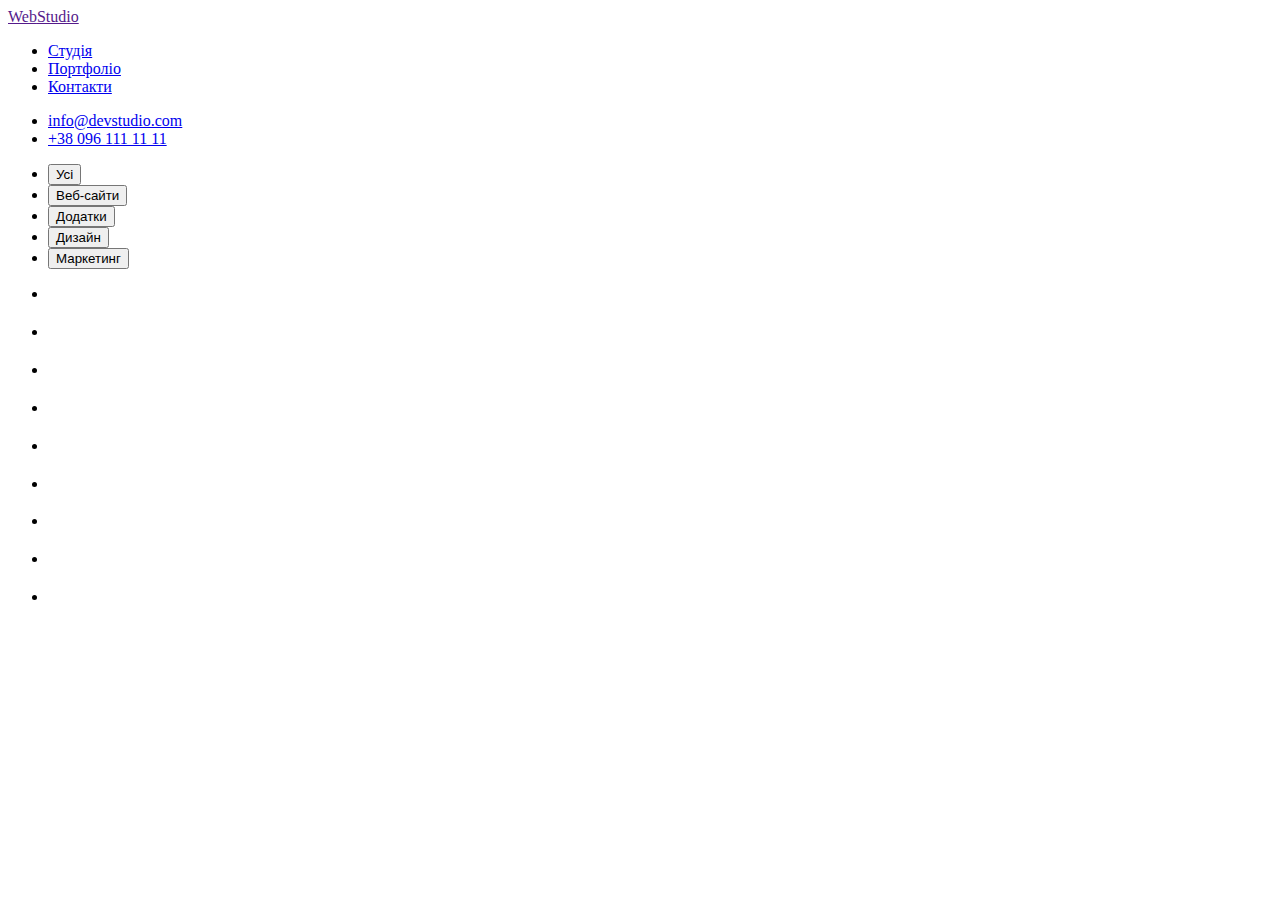
==== portfolio.html @ f41317cf "add foto" ====
<!DOCTYPE html>
<html lang="ua">
<head>
    <meta charset="UTF-8">
    <meta http-equiv="X-UA-Compatible" content="IE=edge">
    <meta name="viewport" content="width=device-width, initial-scale=1.0">
    <title>Портфоліо</title>
</head>
<body>
    <header>
        <a href=""><span>Web</span>Studio</a>
        <nav>
            <ul>
                <li><a href="./index.html">Студія</a></li>
                <li><a href="#">Портфоліо</a></li>
                <li><a href="#">Контакти</a></li>
            </ul>
        </nav>
        <ul>
            <li><a href="mailto:info@devstudio.com">info@devstudio.com</a></li>
            <li><a href="tel:+380961111111">+38 096 111 11 11</a></li>
        </ul>
    </header>
    <main>
        <!--Фільтер-->
        <section>
            <ul>
                <li><button type="button">Усі</button></li>
                <li><button type="button">Веб-сайти</button></li>
                <li><button type="button">Додатки</button></li>
                <li><button type="button">Дизайн</button></li>
                <li><button type="button">Маркетинг</button></li>
            </ul>
        </section>
        <!--Проекти-->
        <section>
            <ul>
                <li>
                    <img src="" alt="">
                    <h2></h2>
                    <p></p>
                </li>
                <li>
                    <img src="" alt="">
                    <h2></h2>
                    <p></p>
                </li>
                <li>
                    <img src="" alt="">
                    <h2></h2>
                    <p></p>
                </li>
                <li>
                    <img src="" alt="">
                    <h2></h2>
                    <p></p>
                </li>
                <li>
                    <img src="" alt="">
                    <h2></h2>
                    <p></p>
                </li>
                <li>
                    <img src="" alt="">
                    <h2></h2>
                    <p></p>
                </li>
                <li>
                    <img src="" alt="">
                    <h2></h2>
                    <p></p>
                </li>
                <li>
                    <img src="" alt="">
                    <h2></h2>
                    <p></p>
                </li>
                <li>
                    <img src="" alt="">
                    <h2></h2>
                    <p></p>
                </li>
            </ul>



        </section>








    </main>
    
</body>
</html>
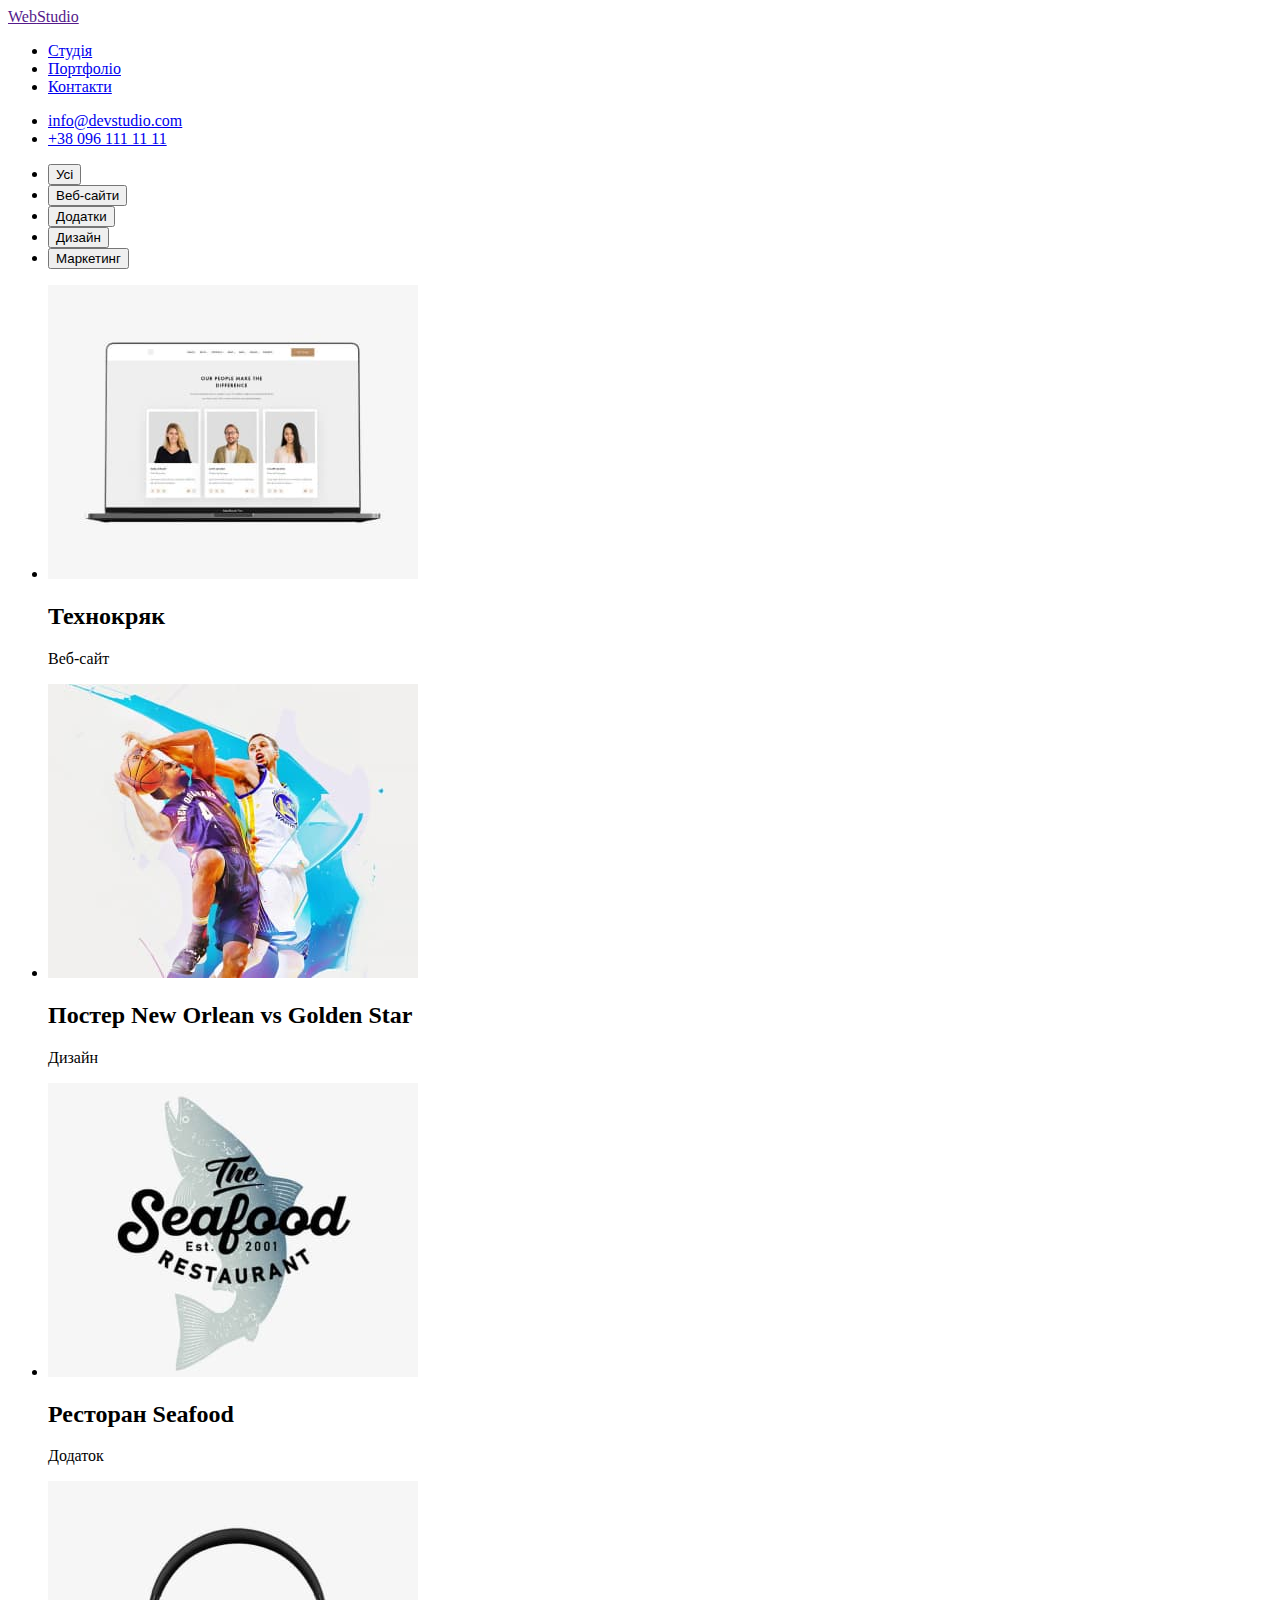
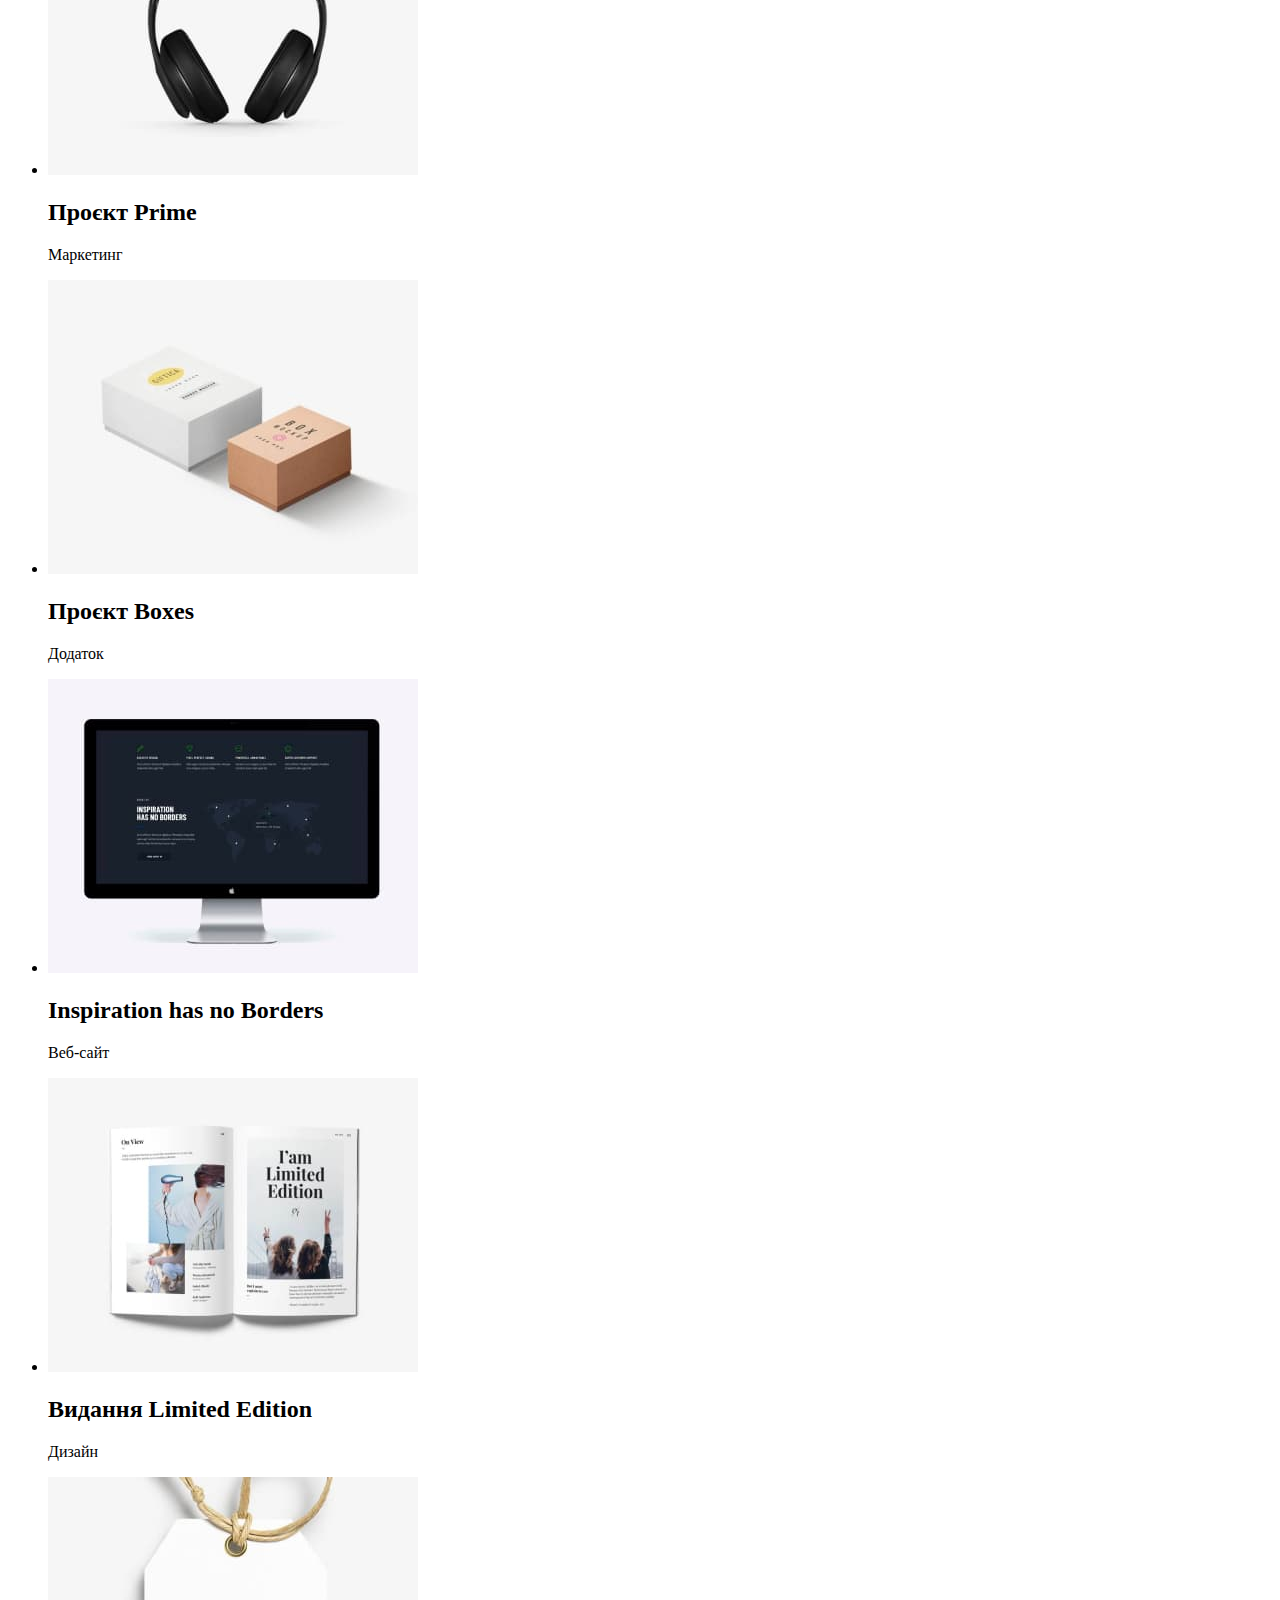
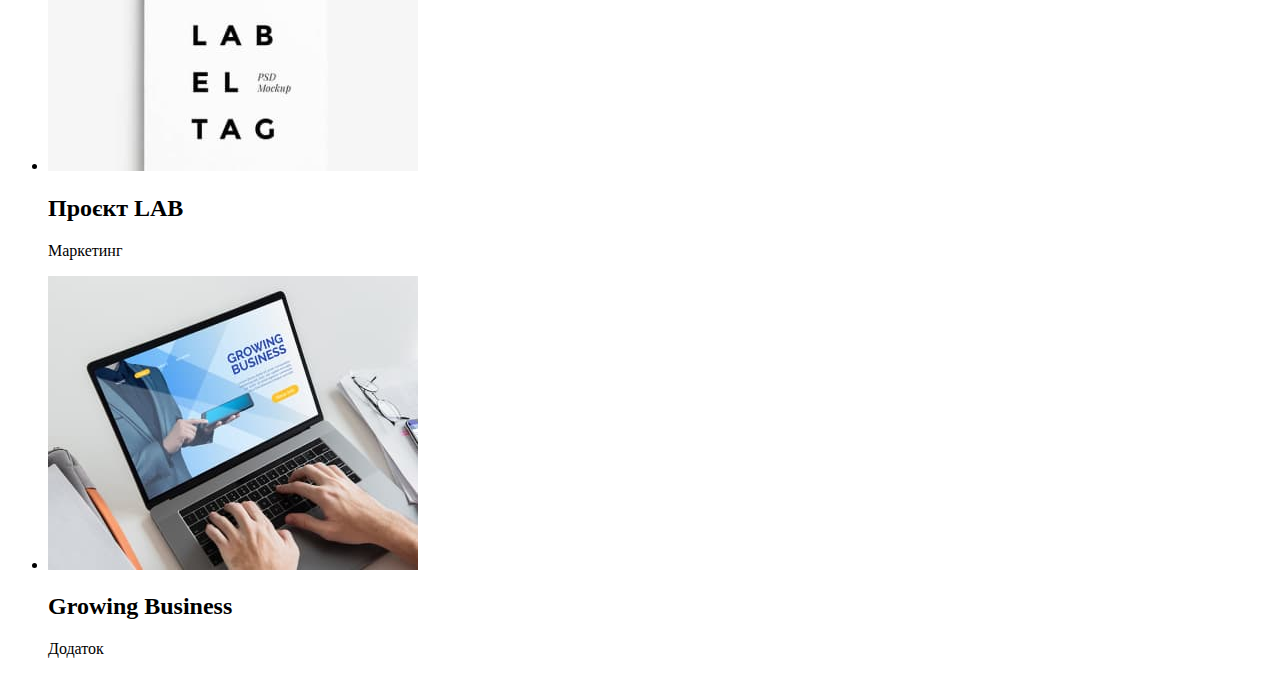
==== commit eb1dab64: "Update portfolio.html" ====
--- a/portfolio.html
+++ b/portfolio.html
@@ -36,49 +36,49 @@
         <section>
             <ul>
                 <li>
-                    <img src="" alt="">
-                    <h2></h2>
-                    <p></p>
+                    <img src="./images/project 1.jpg" alt="веб сторінка">
+                    <h2>Технокряк</h2>
+                    <p>Веб-сайт</p>
                 </li>
                 <li>
-                    <img src="" alt="">
-                    <h2></h2>
-                    <p></p>
+                    <img src="./images/project 2.jpg" alt="баскетболісти">
+                    <h2>Постер New Orlean vs Golden Star</h2>
+                    <p>Дизайн</p>
                 </li>
                 <li>
-                    <img src="" alt="">
-                    <h2></h2>
-                    <p></p>
+                    <img src="./images/project 3.jpg" alt="логотип ресторану">
+                    <h2>Ресторан Seafood</h2>
+                    <p>Додаток</p>
                 </li>
                 <li>
-                    <img src="" alt="">
-                    <h2></h2>
-                    <p></p>
+                    <img src="./images/project 4.jpg" alt="навушники">
+                    <h2>Проєкт Prime</h2>
+                    <p>Маркетинг</p>
                 </li>
                 <li>
-                    <img src="" alt="">
-                    <h2></h2>
-                    <p></p>
+                    <img src="./images/project 5.jpg" alt="коробки">
+                    <h2>Проєкт Boxes</h2>
+                    <p>Додаток</p>
                 </li>
                 <li>
-                    <img src="" alt="">
-                    <h2></h2>
-                    <p></p>
+                    <img src="./images/project 6.jpg" alt="монітор комп'ютера">
+                    <h2>Inspiration has no Borders</h2>
+                    <p>Веб-сайт</p>
                 </li>
                 <li>
-                    <img src="" alt="">
-                    <h2></h2>
-                    <p></p>
+                    <img src="./images/project 7.jpg" alt="книга">
+                    <h2>Видання Limited Edition</h2>
+                    <p>Дизайн</p>
                 </li>
                 <li>
-                    <img src="" alt="">
-                    <h2></h2>
-                    <p></p>
+                    <img src="./images/project 8.jpg" alt="бірка лейбла">
+                    <h2>Проєкт LAB</h2>
+                    <p>Маркетинг</p>
                 </li>
                 <li>
-                    <img src="" alt="">
-                    <h2></h2>
-                    <p></p>
+                    <img src="./images/project 9.jpg" alt="ноутбук">
+                    <h2>Growing Business</h2>
+                    <p>Додаток</p>
                 </li>
             </ul>
 
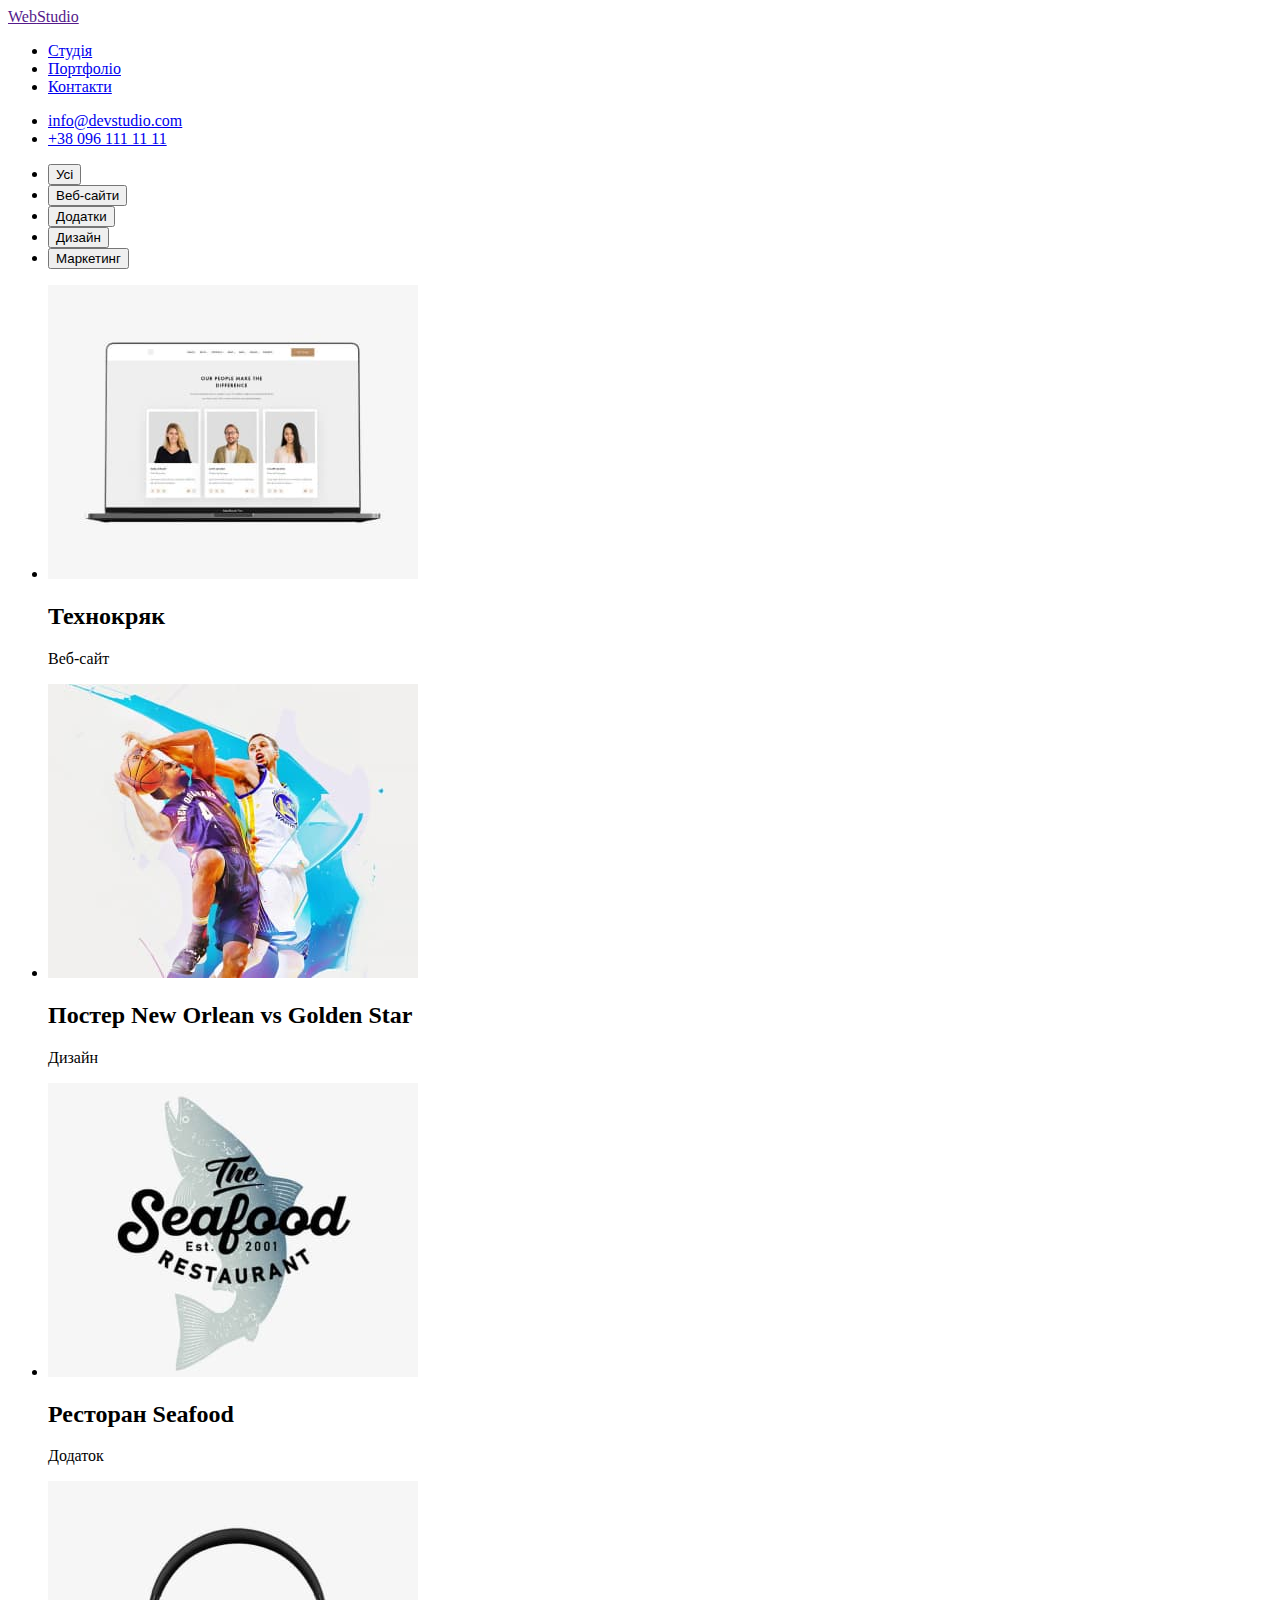
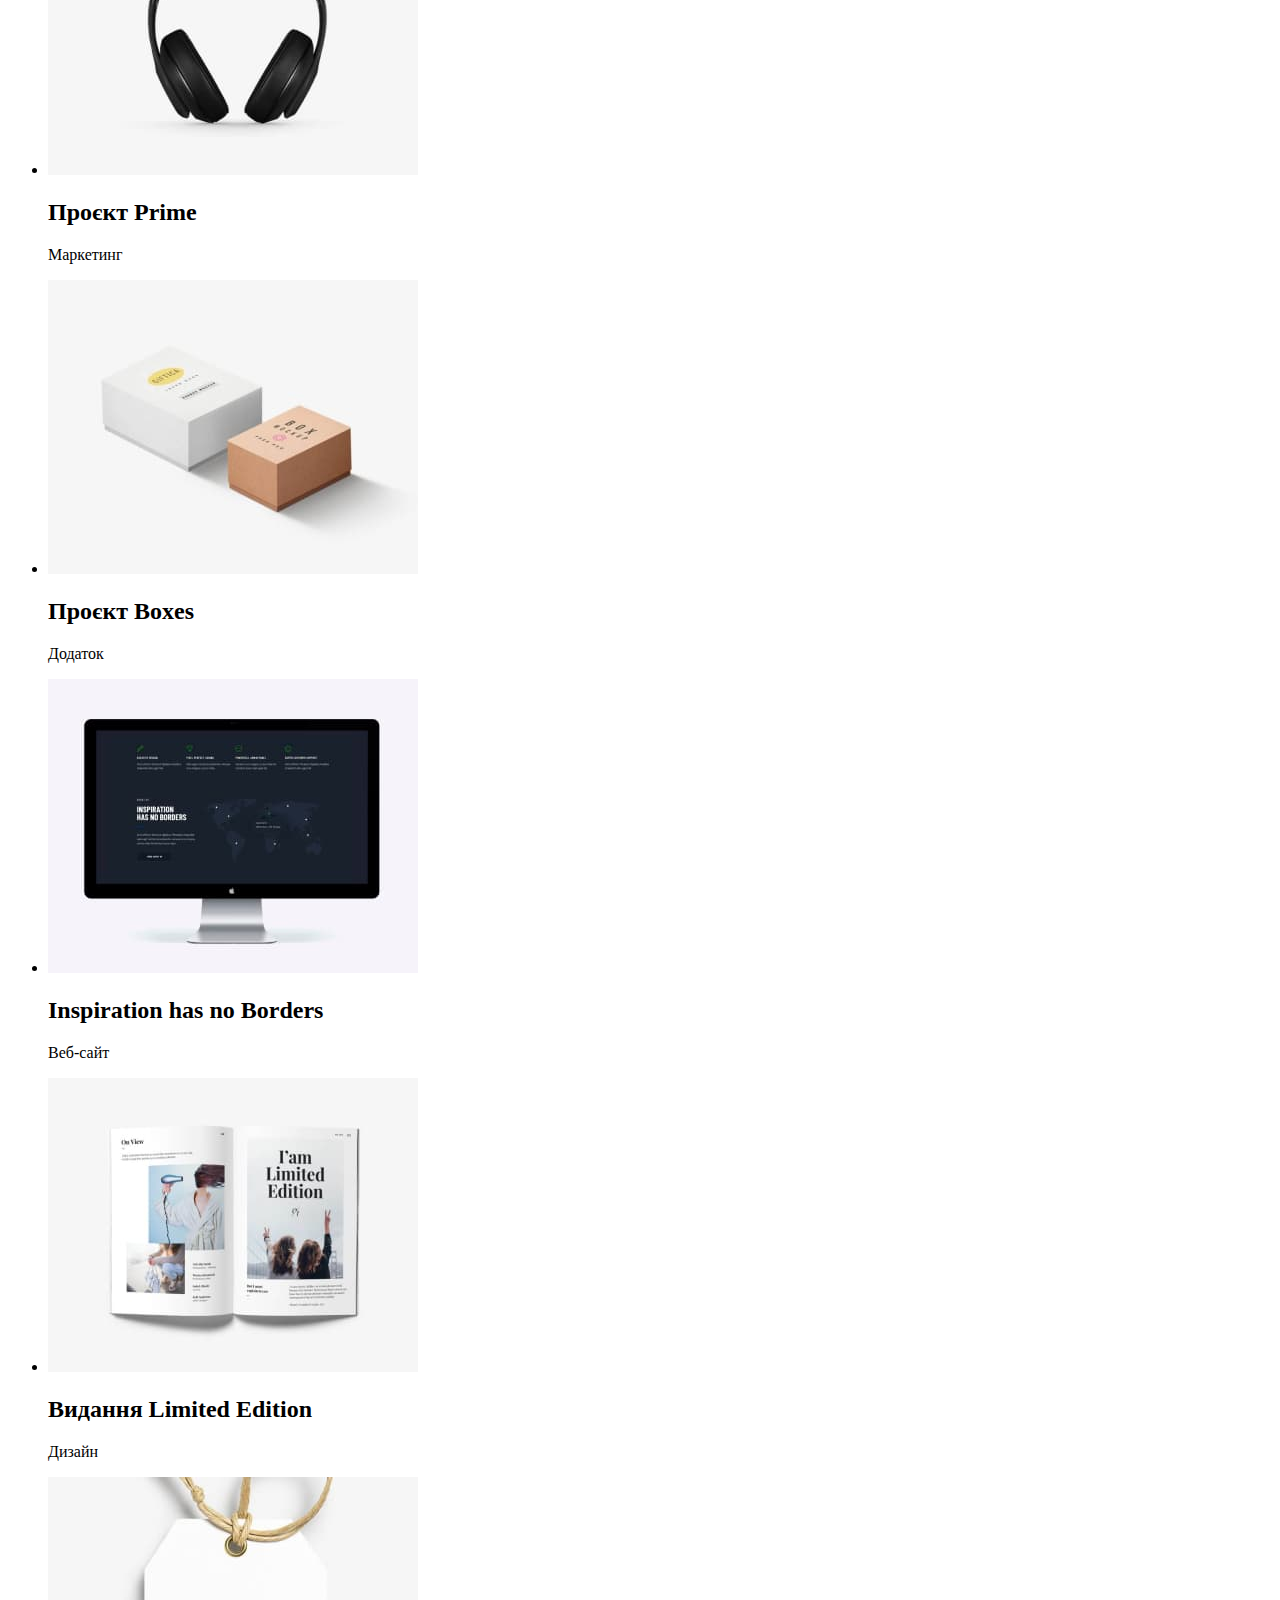
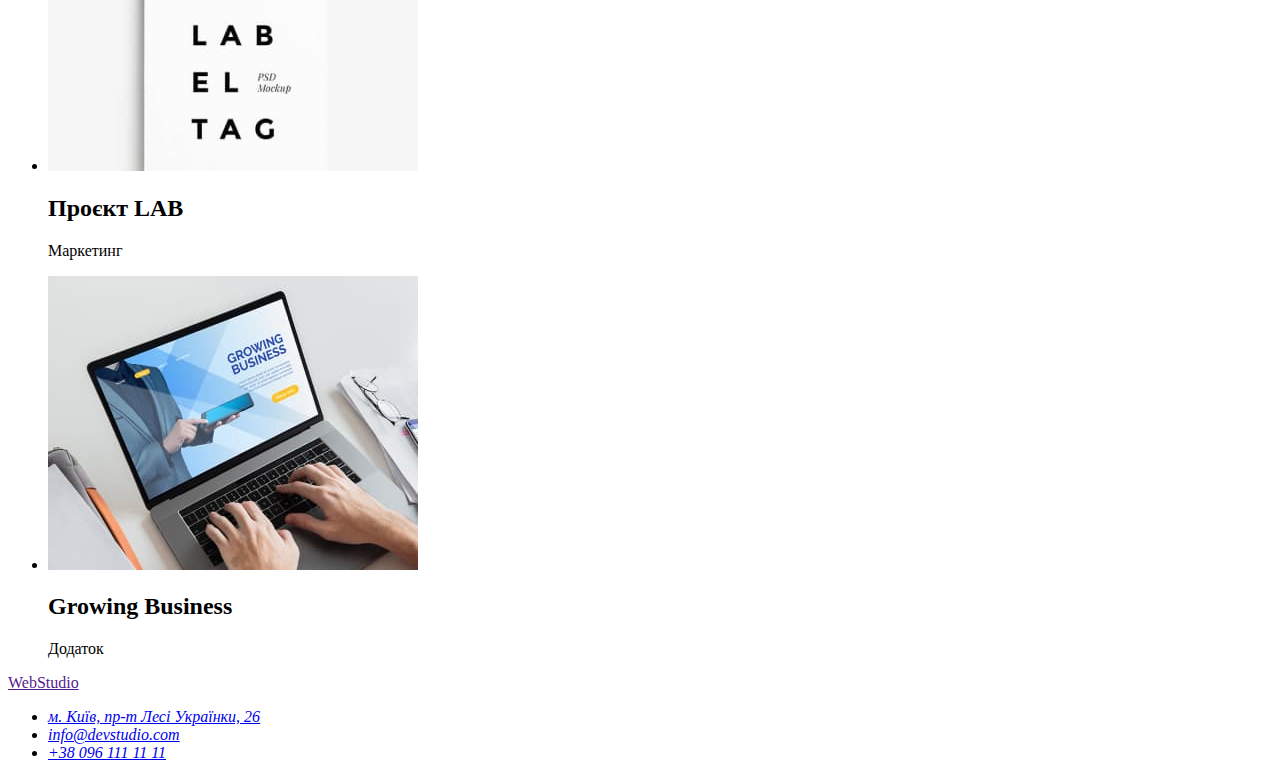
==== commit a61dcd2b: "Update portfolio.html" ====
--- a/portfolio.html
+++ b/portfolio.html
@@ -81,19 +81,19 @@
                     <p>Додаток</p>
                 </li>
             </ul>
-
-
-
         </section>
-
-
-
-
-
-
-
-
     </main>
+    <footer>
+        <a href=""><span>Web</span>Studio</a>
+        <address>
+            <ul>
+                <li><a href="https://goo.gl/maps/F1iqAHA5WDpbXQDT6" target="_blank" rel="noopener noreferrer nofollow">м.
+                        Київ, пр-т Лесі Українки, 26</a></li>
+                <li><a href="mailto:info@devstudio.com">info@devstudio.com</a></li>
+                <li><a href="tel:+380961111111">+38 096 111 11 11</a></li>
+            </ul>
+        </address>
+    </footer>
     
 </body>
 </html>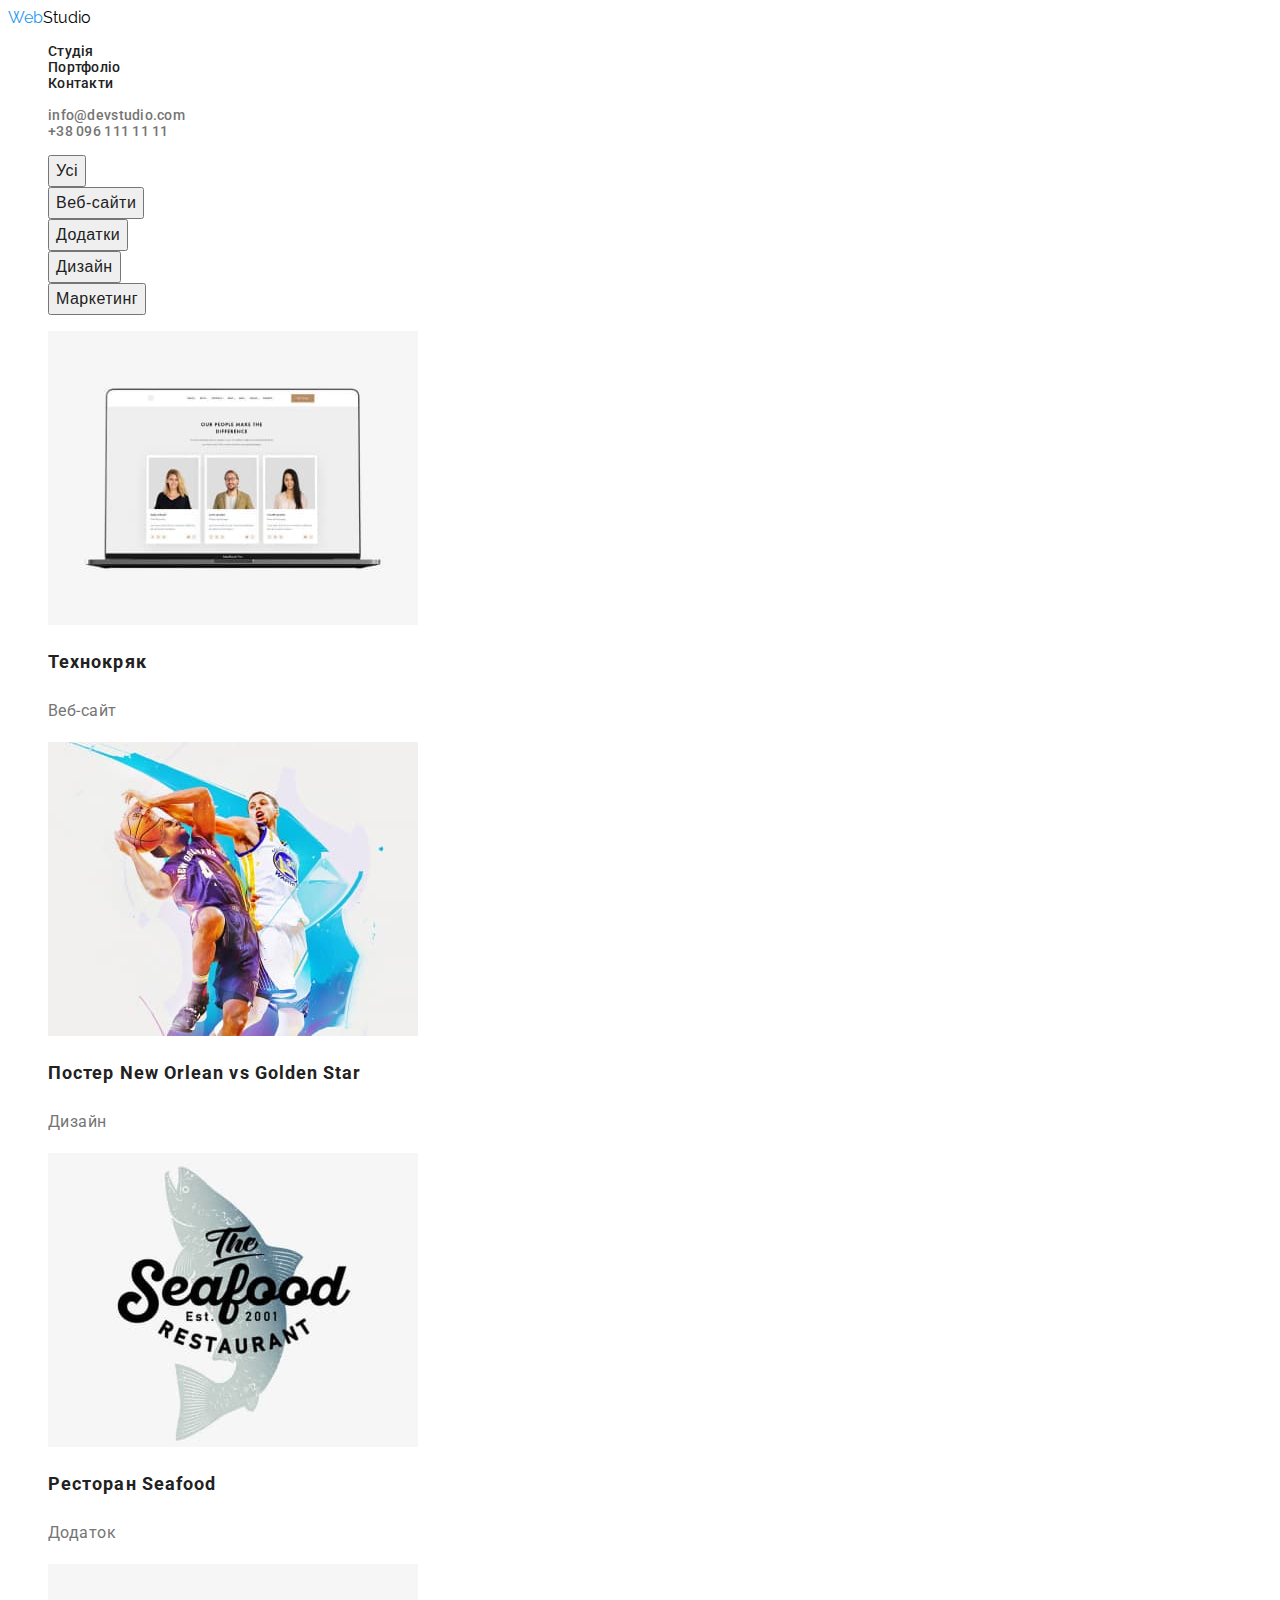
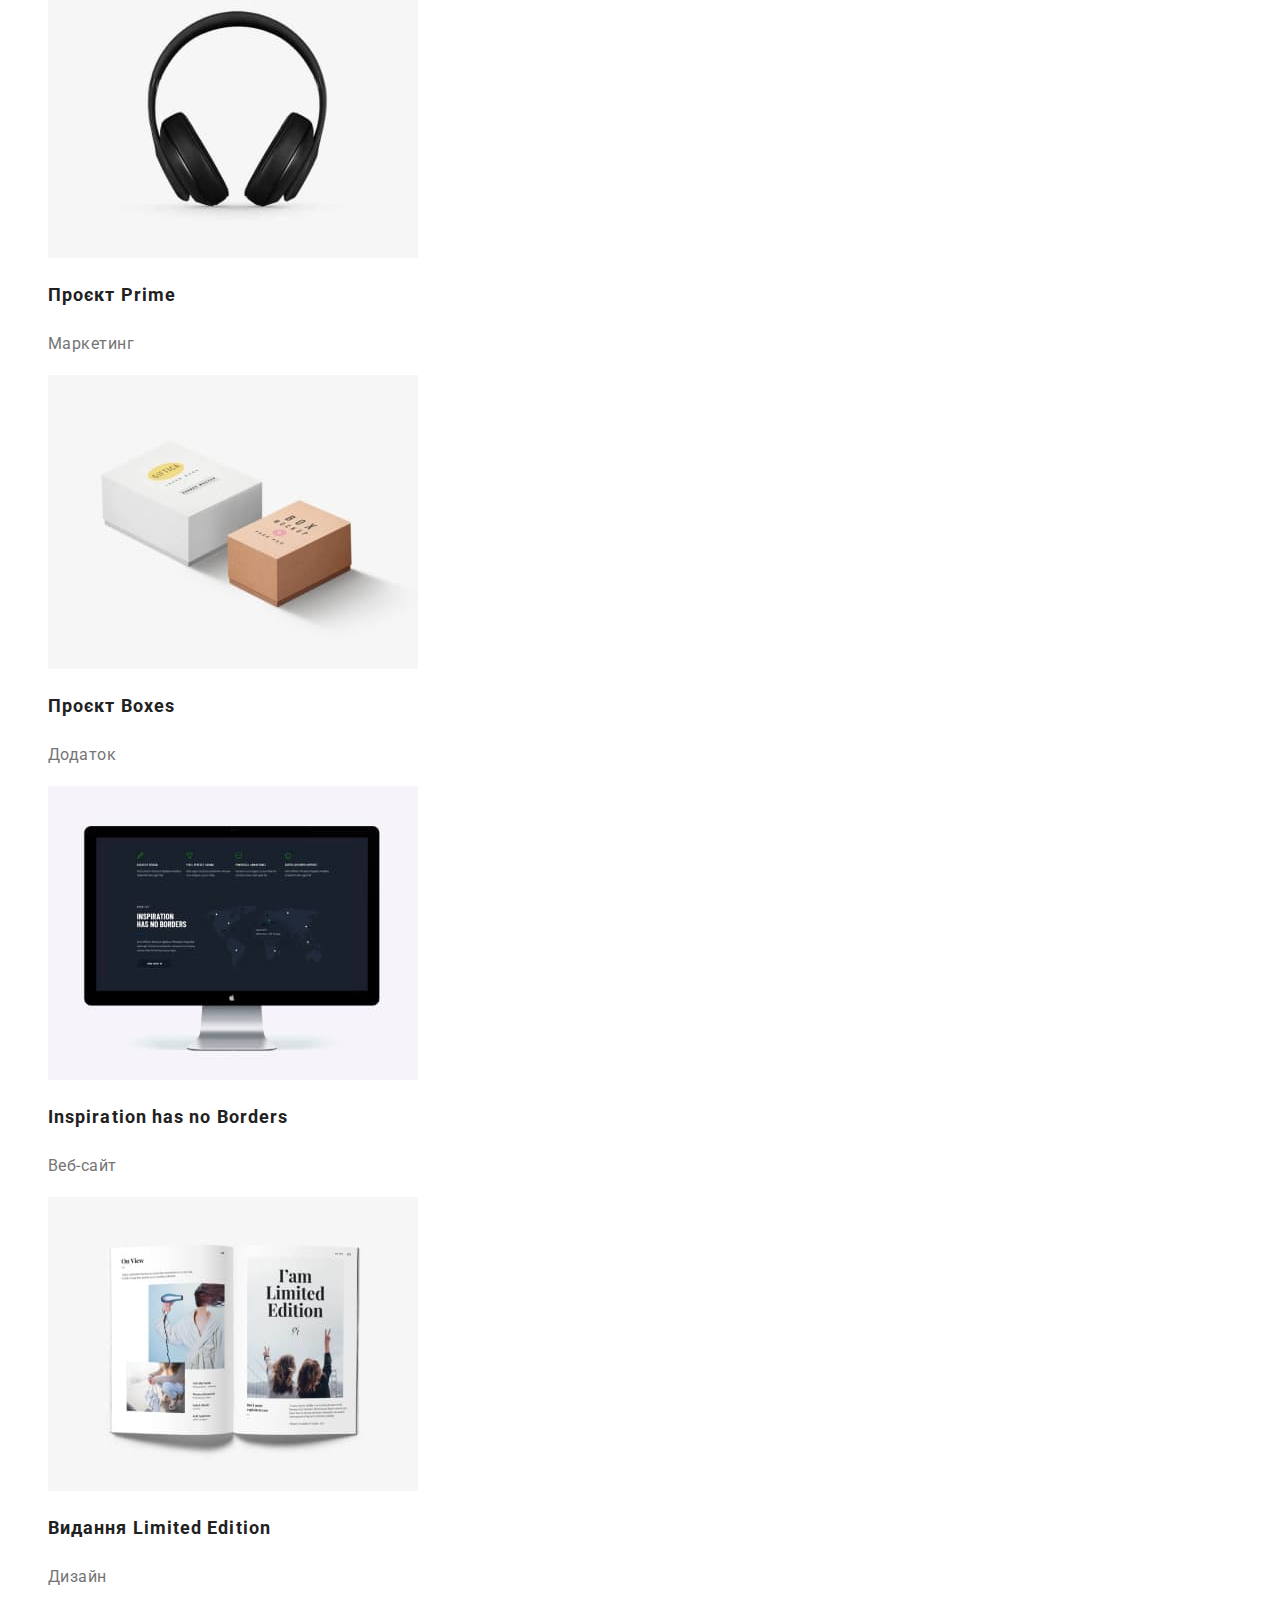
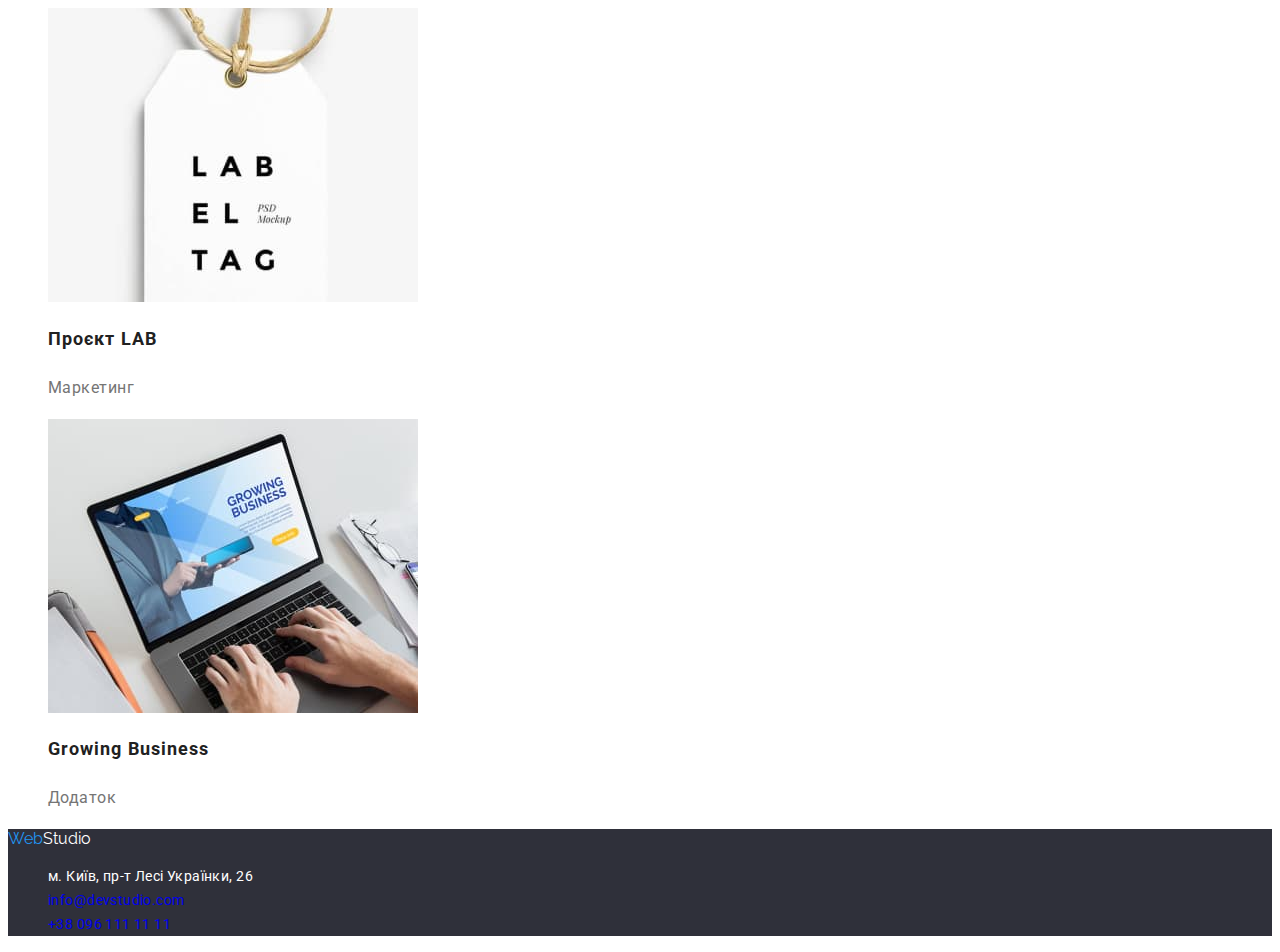
==== commit 32bf5a82: "add styles" ====
--- a/portfolio.html
+++ b/portfolio.html
@@ -5,92 +5,96 @@
     <meta http-equiv="X-UA-Compatible" content="IE=edge">
     <meta name="viewport" content="width=device-width, initial-scale=1.0">
     <title>Портфоліо</title>
+    <link rel="preconnect" href="https://fonts.googleapis.com">
+    <link rel="preconnect" href="https://fonts.gstatic.com" crossorigin>
+    <link href="https://fonts.googleapis.com/css2?family=Raleway:wght@700&family=Roboto:wght@400;500;700;900&display=swap" rel="stylesheet">
+    <link rel="stylesheet" href="./css/styles.css">
 </head>
-<body>
-    <header>
-        <a href=""><span>Web</span>Studio</a>
-        <nav>
-            <ul>
-                <li><a href="./index.html">Студія</a></li>
-                <li><a href="#">Портфоліо</a></li>
-                <li><a href="#">Контакти</a></li>
+<body class="body">
+    <header class="header">
+        <a href="" class="header-logo"><span class="front-logo">Web</span>Studio</a>
+        <nav class="header-nav">
+            <ul class="header-list list">
+                <li class="header-list-item"><a class="header-list-link link " href="./index.html">Студія</a></li>
+                <li class="header-list-item"><a class="header-list-link link list-active-link" href="#">Портфоліо</a></li>
+                <li class="header-list-item"><a class="header-list-link link" href="#">Контакти</a></li>
             </ul>
         </nav>
-        <ul>
-            <li><a href="mailto:info@devstudio.com">info@devstudio.com</a></li>
-            <li><a href="tel:+380961111111">+38 096 111 11 11</a></li>
+        <ul class="header-list list">
+            <li class="header-list-item"><a class="header-mail-link link active-link" href="mailto:info@devstudio.com">info@devstudio.com</a></li>
+            <li class="header-list-item"><a class="header-tel-link link active-link" href="tel:+380961111111">+38 096 111 11 11</a></li>
         </ul>
     </header>
     <main>
         <!--Фільтер-->
-        <section>
-            <ul>
-                <li><button type="button">Усі</button></li>
-                <li><button type="button">Веб-сайти</button></li>
-                <li><button type="button">Додатки</button></li>
-                <li><button type="button">Дизайн</button></li>
-                <li><button type="button">Маркетинг</button></li>
+        <section class="filters">
+            <ul class="filters-list list">
+                <li class="filters-list-item"><button class="filters-button button" type="button">Усі</button></li>
+                <li class="filters-list-item"><button class="filters-button button" type="button">Веб-сайти</button></li>
+                <li class="filters-list-item"><button class="filters-button button" type="button">Додатки</button></li>
+                <li class="filters-list-item"><button class="filters-button button" type="button">Дизайн</button></li>
+                <li class="filters-list-item"><button class="filters-button button" type="button">Маркетинг</button></li>
             </ul>
         </section>
         <!--Проекти-->
-        <section>
-            <ul>
+        <section class="projects">
+            <ul class="projects-list list">
                 <li>
-                    <img src="./images/project 1.jpg" alt="веб сторінка">
-                    <h2>Технокряк</h2>
-                    <p>Веб-сайт</p>
+                    <img src="./images/project1.jpg" alt="веб сторінка" width="370">
+                    <h2 class="projects-list-title">Технокряк</h2>
+                    <p class="projects-list-text">Веб-сайт</p>
                 </li>
                 <li>
-                    <img src="./images/project 2.jpg" alt="баскетболісти">
-                    <h2>Постер New Orlean vs Golden Star</h2>
-                    <p>Дизайн</p>
+                    <img src="./images/project2.jpg" alt="баскетболісти" width="370">
+                    <h2 class="projects-list-title">Постер New Orlean vs Golden Star</h2>
+                    <p class="projects-list-text">Дизайн</p>
                 </li>
                 <li>
-                    <img src="./images/project 3.jpg" alt="логотип ресторану">
-                    <h2>Ресторан Seafood</h2>
-                    <p>Додаток</p>
+                    <img src="./images/project3.jpg" alt="логотип ресторану" width="370">
+                    <h2 class="projects-list-title">Ресторан Seafood</h2>
+                    <p class="projects-list-text">Додаток</p>
                 </li>
                 <li>
-                    <img src="./images/project 4.jpg" alt="навушники">
-                    <h2>Проєкт Prime</h2>
-                    <p>Маркетинг</p>
+                    <img src="./images/project4.jpg" alt="навушники" width="370">
+                    <h2 class="projects-list-title">Проєкт Prime</h2>
+                    <p class="projects-list-text">Маркетинг</p>
                 </li>
                 <li>
-                    <img src="./images/project 5.jpg" alt="коробки">
-                    <h2>Проєкт Boxes</h2>
-                    <p>Додаток</p>
+                    <img src="./images/project5.jpg" alt="коробки" width="370">
+                    <h2 class="projects-list-title">Проєкт Boxes</h2>
+                    <p class="projects-list-text">Додаток</p>
                 </li>
                 <li>
-                    <img src="./images/project 6.jpg" alt="монітор комп'ютера">
-                    <h2>Inspiration has no Borders</h2>
-                    <p>Веб-сайт</p>
+                    <img src="./images/project6.jpg" alt="монітор комп'ютера" width="370">
+                    <h2 class="projects-list-title">Inspiration has no Borders</h2>
+                    <p class="projects-list-text">Веб-сайт</p>
                 </li>
                 <li>
-                    <img src="./images/project 7.jpg" alt="книга">
-                    <h2>Видання Limited Edition</h2>
-                    <p>Дизайн</p>
+                    <img src="./images/project7.jpg" alt="книга" width="370">
+                    <h2 class="projects-list-title">Видання Limited Edition</h2>
+                    <p class="projects-list-text">Дизайн</p>
                 </li>
                 <li>
-                    <img src="./images/project 8.jpg" alt="бірка лейбла">
-                    <h2>Проєкт LAB</h2>
-                    <p>Маркетинг</p>
+                    <img src="./images/project8.jpg" alt="бірка лейбла" width="370">
+                    <h2 class="projects-list-title">Проєкт LAB</h2>
+                    <p class="projects-list-text">Маркетинг</p>
                 </li>
                 <li>
-                    <img src="./images/project 9.jpg" alt="ноутбук">
-                    <h2>Growing Business</h2>
-                    <p>Додаток</p>
+                    <img src="./images/project9.jpg" alt="ноутбук" width="370">
+                    <h2 class="projects-list-title">Growing Business</h2>
+                    <p class="projects-list-text">Додаток</p>
                 </li>
             </ul>
         </section>
     </main>
-    <footer>
-        <a href=""><span>Web</span>Studio</a>
-        <address>
-            <ul>
-                <li><a href="https://goo.gl/maps/F1iqAHA5WDpbXQDT6" target="_blank" rel="noopener noreferrer nofollow">м.
+    <footer class="footer">
+        <a href="" class="footer-logo"><span class="front-logo">Web</span>Studio</a>
+        <address class="address">
+            <ul class="footer-list list">
+                <li class="address-item"><a class="address-map-link link active-link"  href="https://goo.gl/maps/F1iqAHA5WDpbXQDT6" target="_blank" rel="noopener noreferrer nofollow">м.
                         Київ, пр-т Лесі Українки, 26</a></li>
-                <li><a href="mailto:info@devstudio.com">info@devstudio.com</a></li>
-                <li><a href="tel:+380961111111">+38 096 111 11 11</a></li>
+                <li class="address-item"><a class="address-mail-link link active-link" href="mailto:info@devstudio.com">info@devstudio.com</a></li>
+                <li class="address-item"><a class="address-tel-link link active-link" href="tel:+380961111111">+38 096 111 11 11</a></li>
             </ul>
         </address>
     </footer>
--- a/css/styles.css
+++ b/css/styles.css
@@ -0,0 +1,145 @@
+.body {
+    font-family: "Roboto", sans-serif ;
+}
+.link {
+    text-decoration: none;
+}
+.list {
+    list-style: none;
+}
+
+.header-logo {
+    font-family: "Raleway";
+    color: #000000;
+    text-decoration: none;
+}
+.front-logo {
+    color: #2196F3;
+}
+.header-list-item{
+    font-weight: 500;
+    font-size: 14px;
+    line-height: calc(16 / 14);
+    letter-spacing: 0.02em;
+}
+.header-list-link {
+   
+    color: #212121;
+}
+.list-active-link:hover, .list-active-link:focus {
+    color: #2196F3;
+}
+.header-mail-link {
+   
+    color: #757575;
+}
+.active-link:hover, .active-link:focus {
+    color: #2196F3;
+}
+.header-tel-link {
+   
+    color: #757575;
+}
+.active-link:hover, .active-link:focus {
+    color: #2196F3;
+}
+.hero {
+    background: #2F303A;
+}
+.hero-title {
+    font-weight: 900;
+    font-size: 44px;
+    line-height: calc(60 / 44);
+    color: #FFFFFF;
+}
+.button {
+    cursor: pointer;
+}
+.hero-button {
+    font-weight: 700;
+    font-size: 16px;
+    line-height: calc(30 / 16);
+    color: #FFFFFF;
+}
+.benefits-title {
+    font-size: 14px;
+    line-height: calc(16 / 14);
+    letter-spacing: 0.03em;
+    text-transform: uppercase;
+    color: #212121;
+    
+}
+.benefits-text {
+    font-size: 14px;
+    line-height: calc(24 / 14);
+    letter-spacing: 0.03em;
+    color: #757575;
+}
+.profile-title {
+    font-size: 36px;
+    line-height: calc(42 / 36);
+    letter-spacing: 0.03em;
+    color: #212121;
+
+}
+.team-title {
+    font-size: 36px;
+    line-height: calc(42 / 36);
+    letter-spacing: 0.03em;
+    color: #212121;
+}
+.team-name {
+    font-weight: 500;
+    font-size: 16px;
+    line-height: calc(19 / 16);
+    letter-spacing: 0.03em;
+    color: #212121;
+}
+.team-profession {
+    font-weight: 400;
+    font-size: 16px;
+    line-height: calc(19 / 16);
+    letter-spacing: 0.03em;
+    color: #757575;
+}
+.footer {
+    background: #2F303A;
+}
+.footer-logo {
+    font-family: "Raleway";
+    color: #FFFFFF;
+    text-decoration: none;
+}
+.address-item {
+    font-style: normal;
+    font-weight: 400;
+    font-size: 14px;
+    line-height: calc(24 / 14);
+    letter-spacing: 0.03em;
+    color: rgba(255, 255, 255, 0.6);
+}
+.address-map-link {
+    color: #FFFFFF;
+}
+.filters-button {
+    font-weight: 500;
+    font-size: 16px;
+    line-height: 26px;
+    text-align: center;
+    letter-spacing: 0.03em;
+    color: #212121;
+}
+.projects-list-title {
+    font-weight: 700;
+    font-size: 18px;
+    line-height: 36px;
+    letter-spacing: 0.06em;
+    color: #212121;
+}
+.projects-list-text {
+    font-weight: 400;
+    font-size: 16px;
+    line-height: 30px;
+    letter-spacing: 0.03em;
+    color: #757575;
+}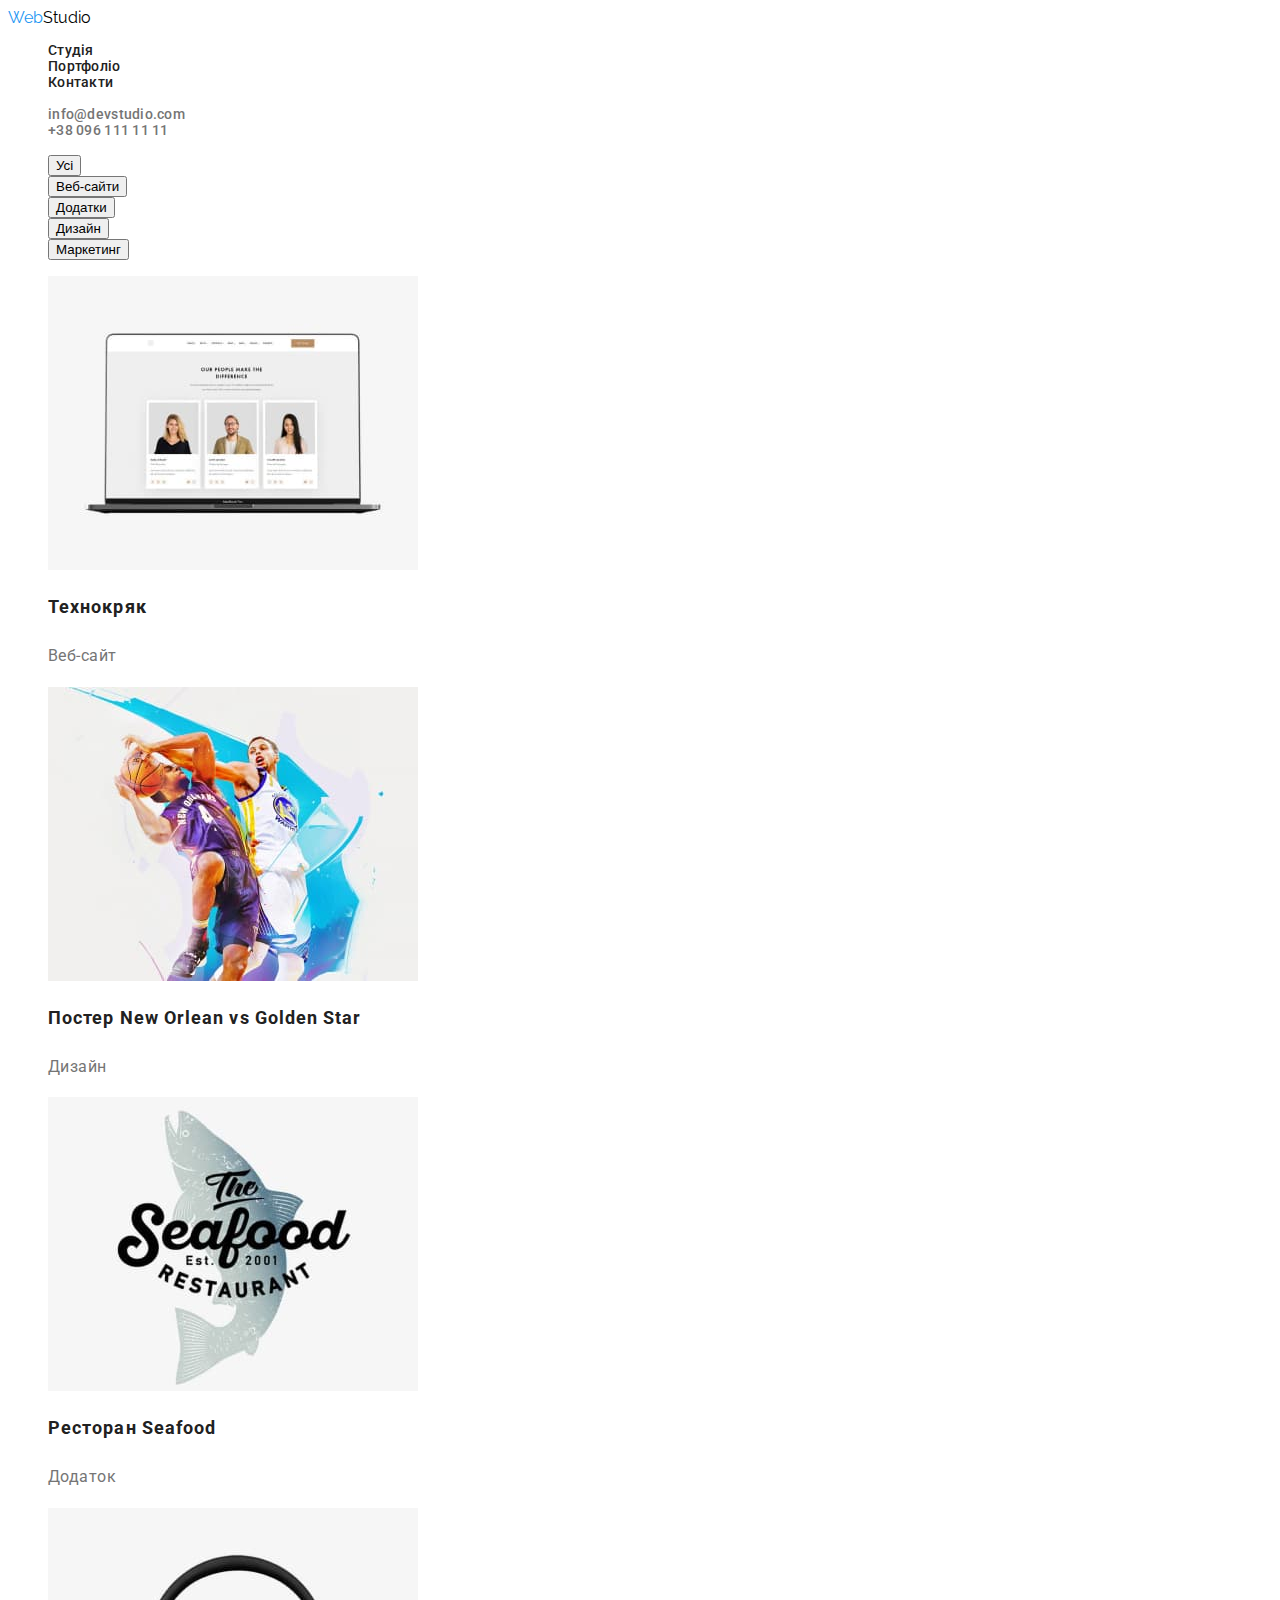
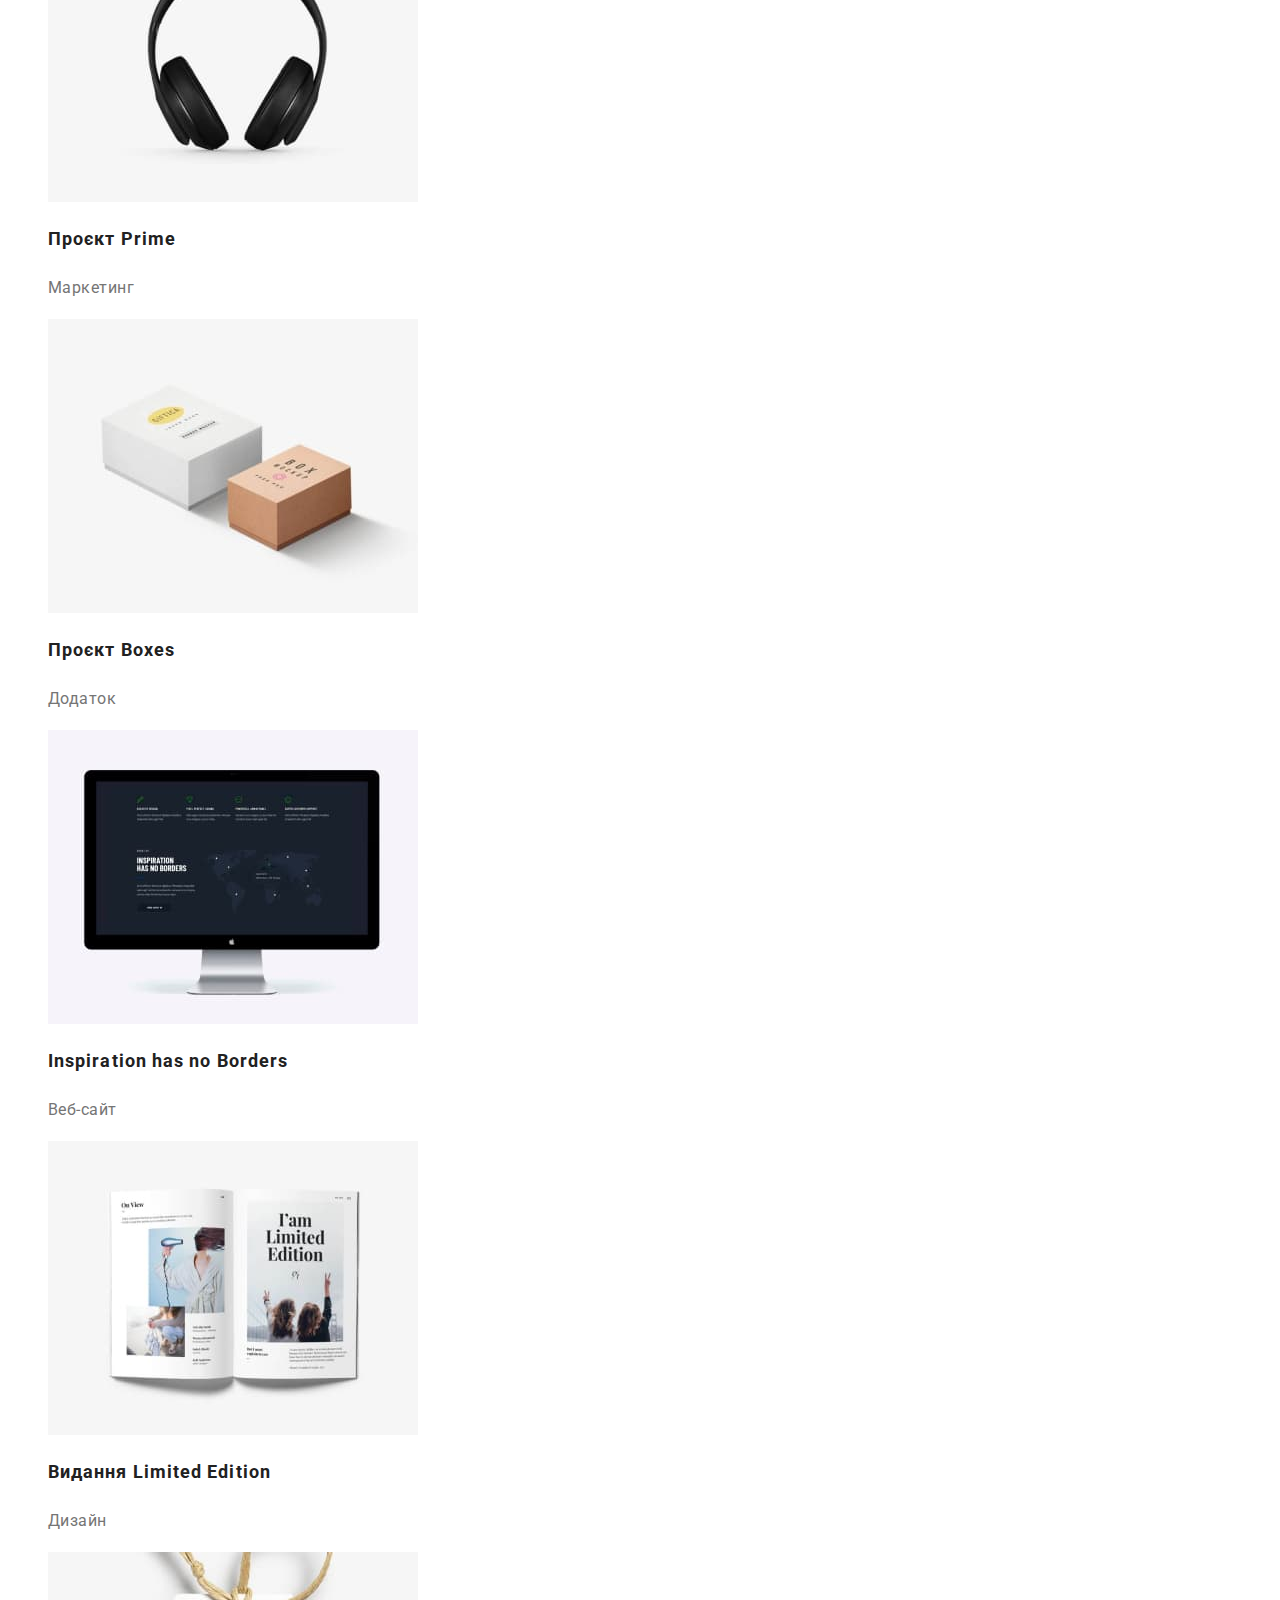
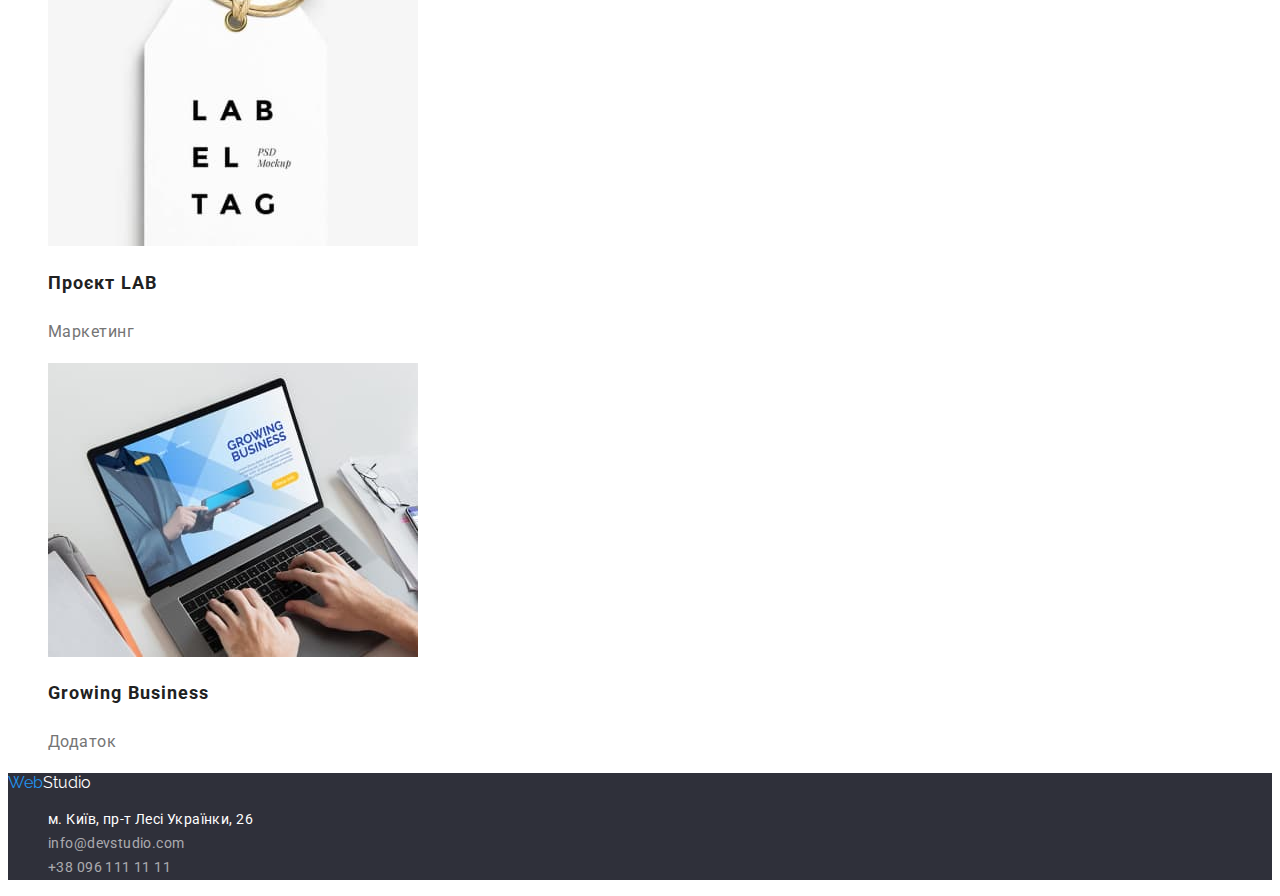
==== commit 8c09be06: "add" ====
--- a/portfolio.html
+++ b/portfolio.html
@@ -15,9 +15,9 @@
         <a href="" class="header-logo"><span class="front-logo">Web</span>Studio</a>
         <nav class="header-nav">
             <ul class="header-list list">
-                <li class="header-list-item"><a class="header-list-link link " href="./index.html">Студія</a></li>
+                <li class="header-list-item"><a class="header-list-link link list-active-link" href="./index.html">Студія</a></li>
                 <li class="header-list-item"><a class="header-list-link link list-active-link" href="#">Портфоліо</a></li>
-                <li class="header-list-item"><a class="header-list-link link" href="#">Контакти</a></li>
+                <li class="header-list-item"><a class="header-list-link link list-active-link" href="#">Контакти</a></li>
             </ul>
         </nav>
         <ul class="header-list list">
--- a/css/styles.css
+++ b/css/styles.css
@@ -19,7 +19,7 @@
 .header-list-item{
     font-weight: 500;
     font-size: 14px;
-    line-height: calc(16 / 14);
+    line-height: 1.14;
     letter-spacing: 0.02em;
 }
 .header-list-link {
@@ -49,7 +49,7 @@
 .hero-title {
     font-weight: 900;
     font-size: 44px;
-    line-height: calc(60 / 44);
+    line-height: 1.36;
     color: #FFFFFF;
 }
 .button {
@@ -58,12 +58,12 @@
 .hero-button {
     font-weight: 700;
     font-size: 16px;
-    line-height: calc(30 / 16);
+    line-height: 1.87;
     color: #FFFFFF;
 }
 .benefits-title {
     font-size: 14px;
-    line-height: calc(16 / 14);
+    line-height: 1.14;
     letter-spacing: 0.03em;
     text-transform: uppercase;
     color: #212121;
@@ -71,34 +71,34 @@
 }
 .benefits-text {
     font-size: 14px;
-    line-height: calc(24 / 14);
+    line-height: 1.71;
     letter-spacing: 0.03em;
     color: #757575;
 }
 .profile-title {
     font-size: 36px;
-    line-height: calc(42 / 36);
+    line-height: 1.16;
     letter-spacing: 0.03em;
     color: #212121;
 
 }
 .team-title {
     font-size: 36px;
-    line-height: calc(42 / 36);
+    line-height: 1.16;
     letter-spacing: 0.03em;
     color: #212121;
 }
 .team-name {
     font-weight: 500;
     font-size: 16px;
-    line-height: calc(19 / 16);
+    line-height: 1.18;
     letter-spacing: 0.03em;
     color: #212121;
 }
 .team-profession {
     font-weight: 400;
     font-size: 16px;
-    line-height: calc(19 / 16);
+    line-height: 1.18;
     letter-spacing: 0.03em;
     color: #757575;
 }
@@ -110,21 +110,30 @@
     color: #FFFFFF;
     text-decoration: none;
 }
-.address-item {
+.address-item { 
     font-style: normal;
     font-weight: 400;
     font-size: 14px;
-    line-height: calc(24 / 14);
+    line-height: 1.71;
     letter-spacing: 0.03em;
     color: rgba(255, 255, 255, 0.6);
+
 }
 .address-map-link {
     color: #FFFFFF;
 }
+.address-mail-link {
+    color:inherit;
+}
+.address-tel-link {
+    color:inherit;
+}
+          <!--Сторінка Портфоліо-->
+
 .filters-button {
     font-weight: 500;
     font-size: 16px;
-    line-height: 26px;
+    line-height: 1.62;
     text-align: center;
     letter-spacing: 0.03em;
     color: #212121;
@@ -132,14 +141,14 @@
 .projects-list-title {
     font-weight: 700;
     font-size: 18px;
-    line-height: 36px;
+    line-height: 2;
     letter-spacing: 0.06em;
     color: #212121;
 }
 .projects-list-text {
     font-weight: 400;
     font-size: 16px;
-    line-height: 30px;
+    line-height: 1.87;
     letter-spacing: 0.03em;
     color: #757575;
 }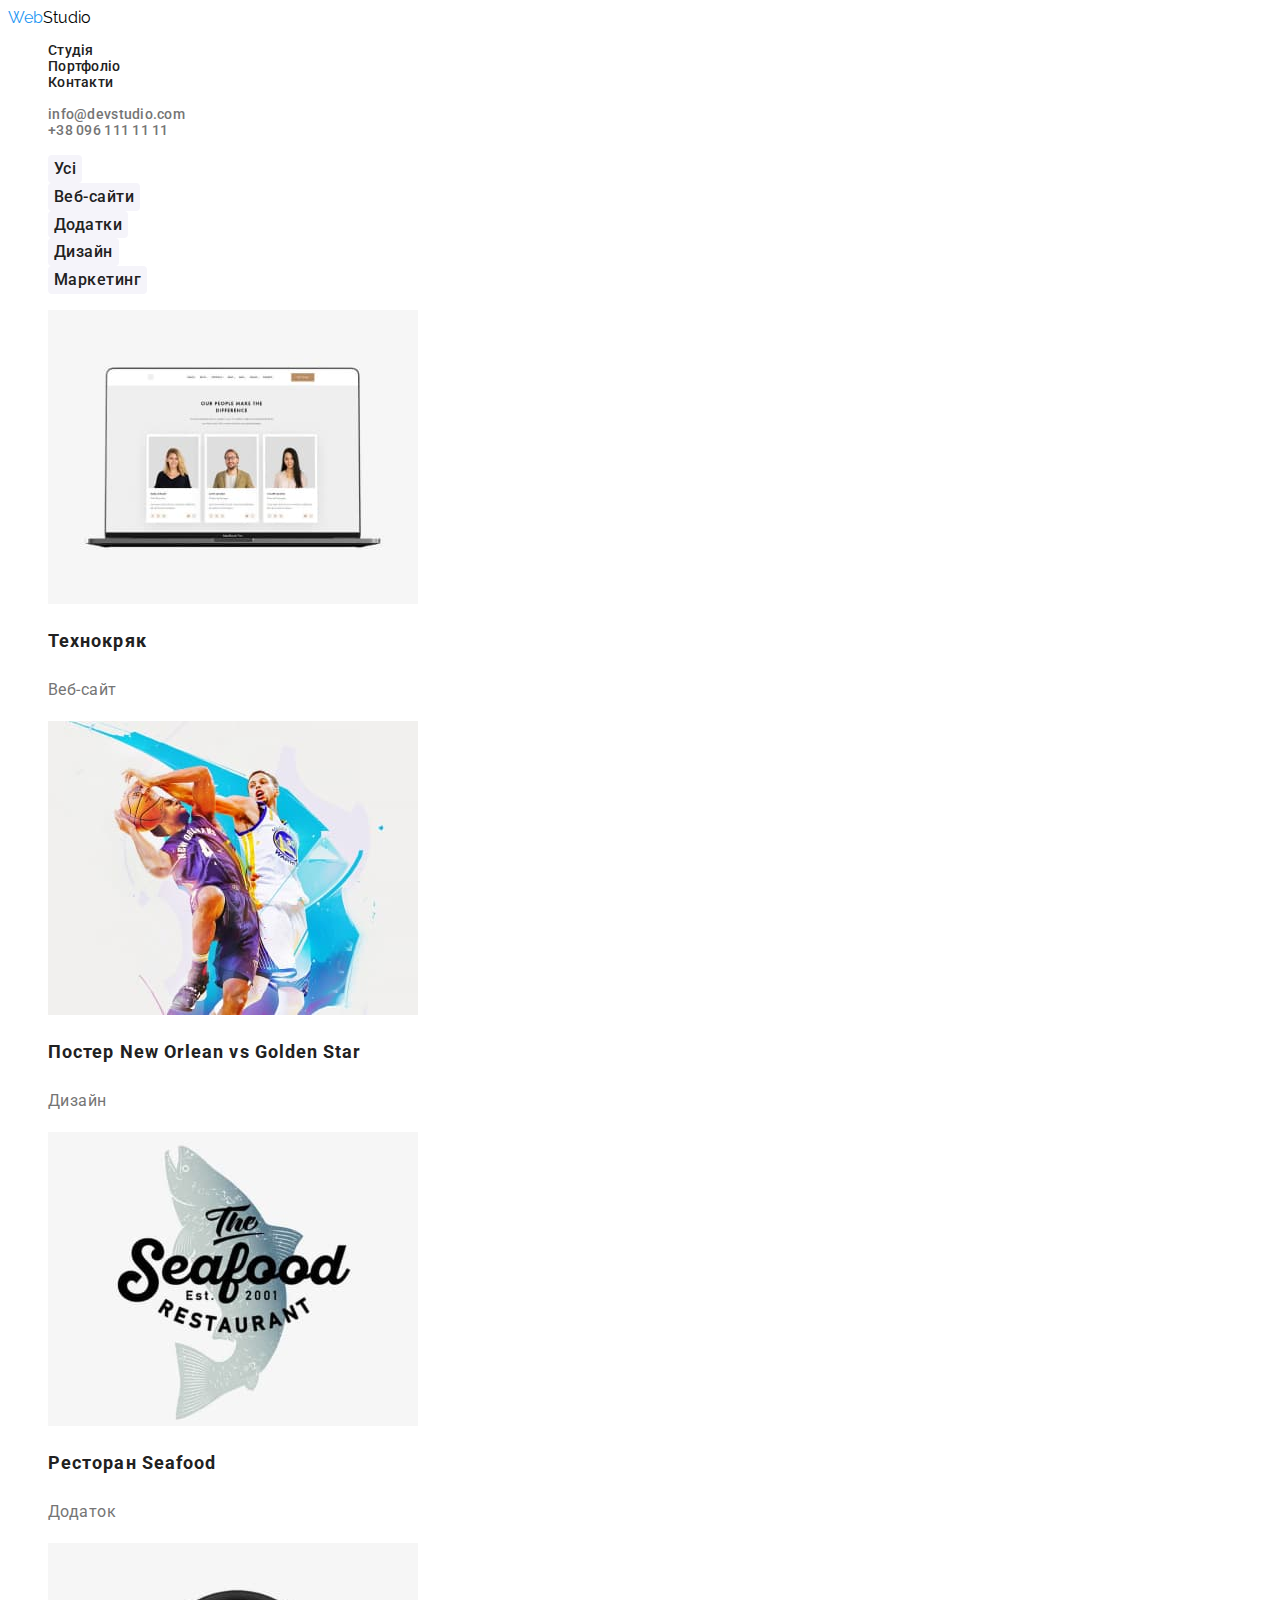
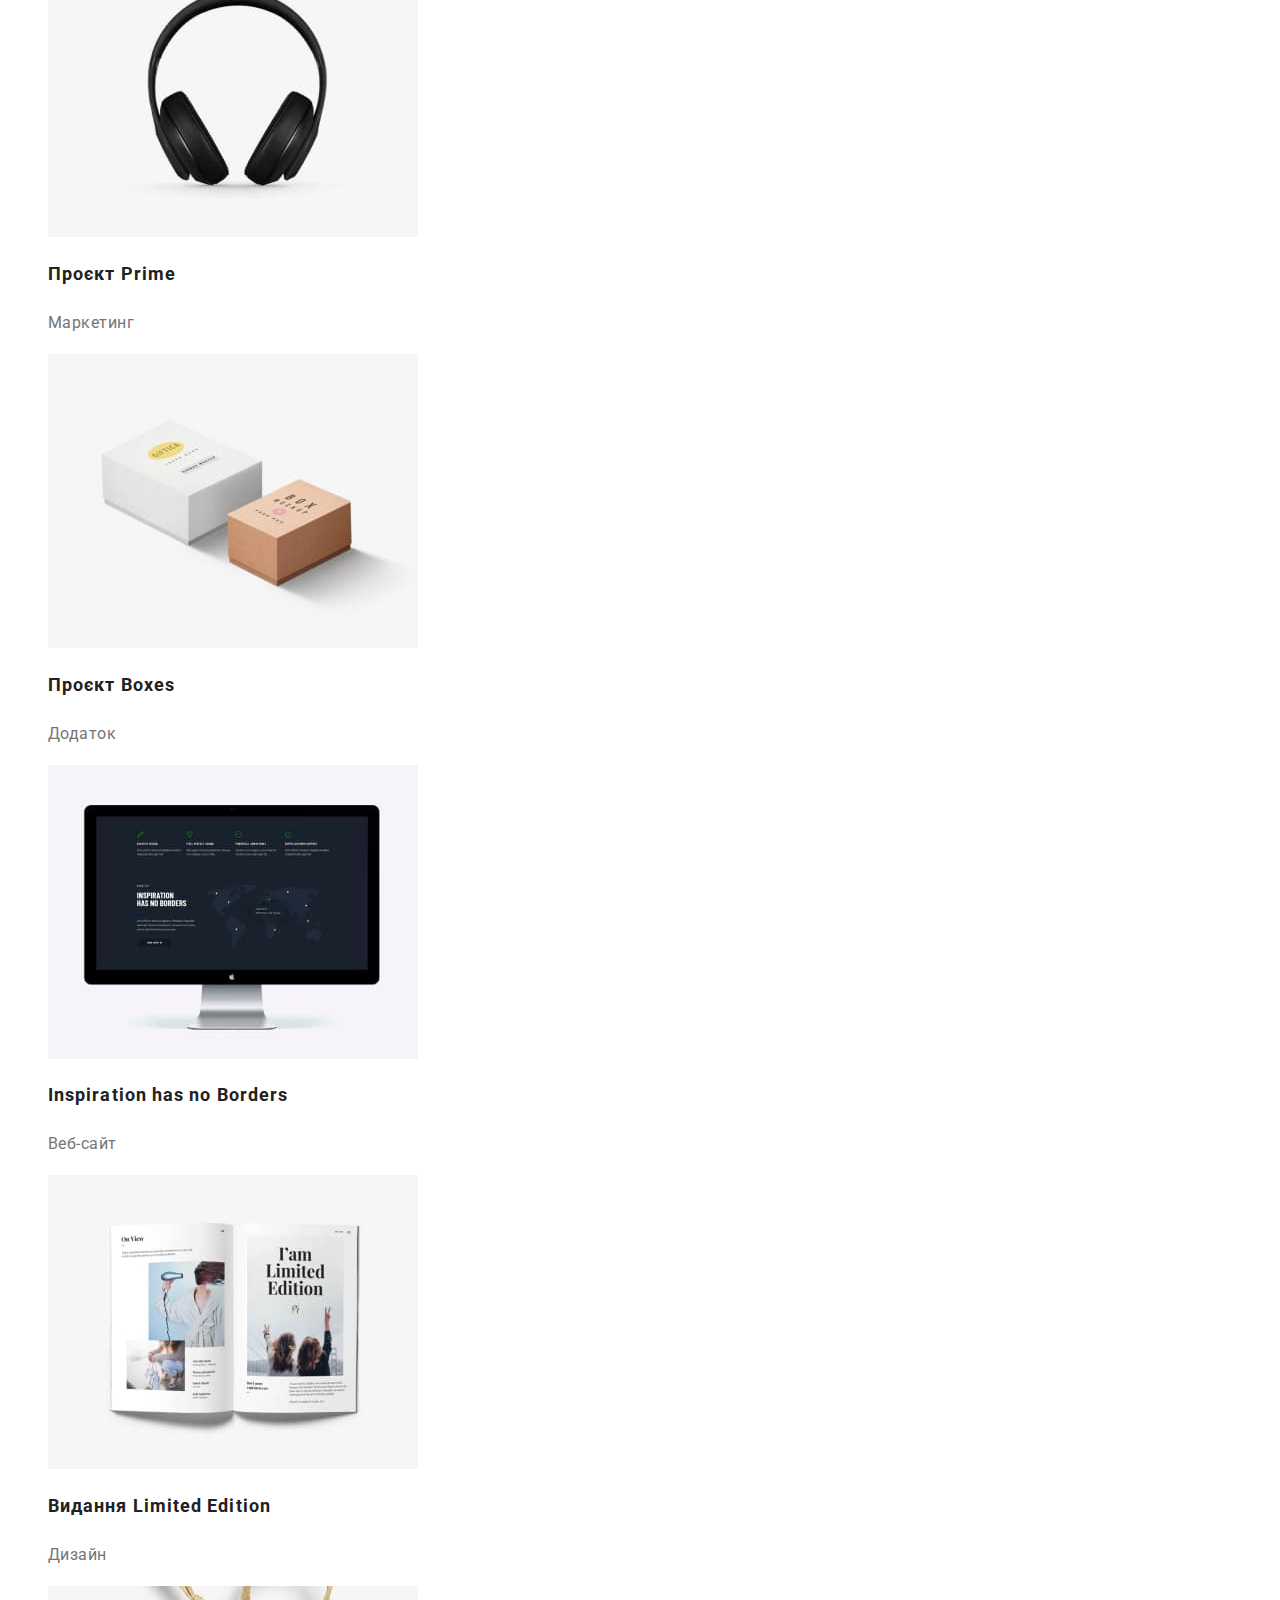
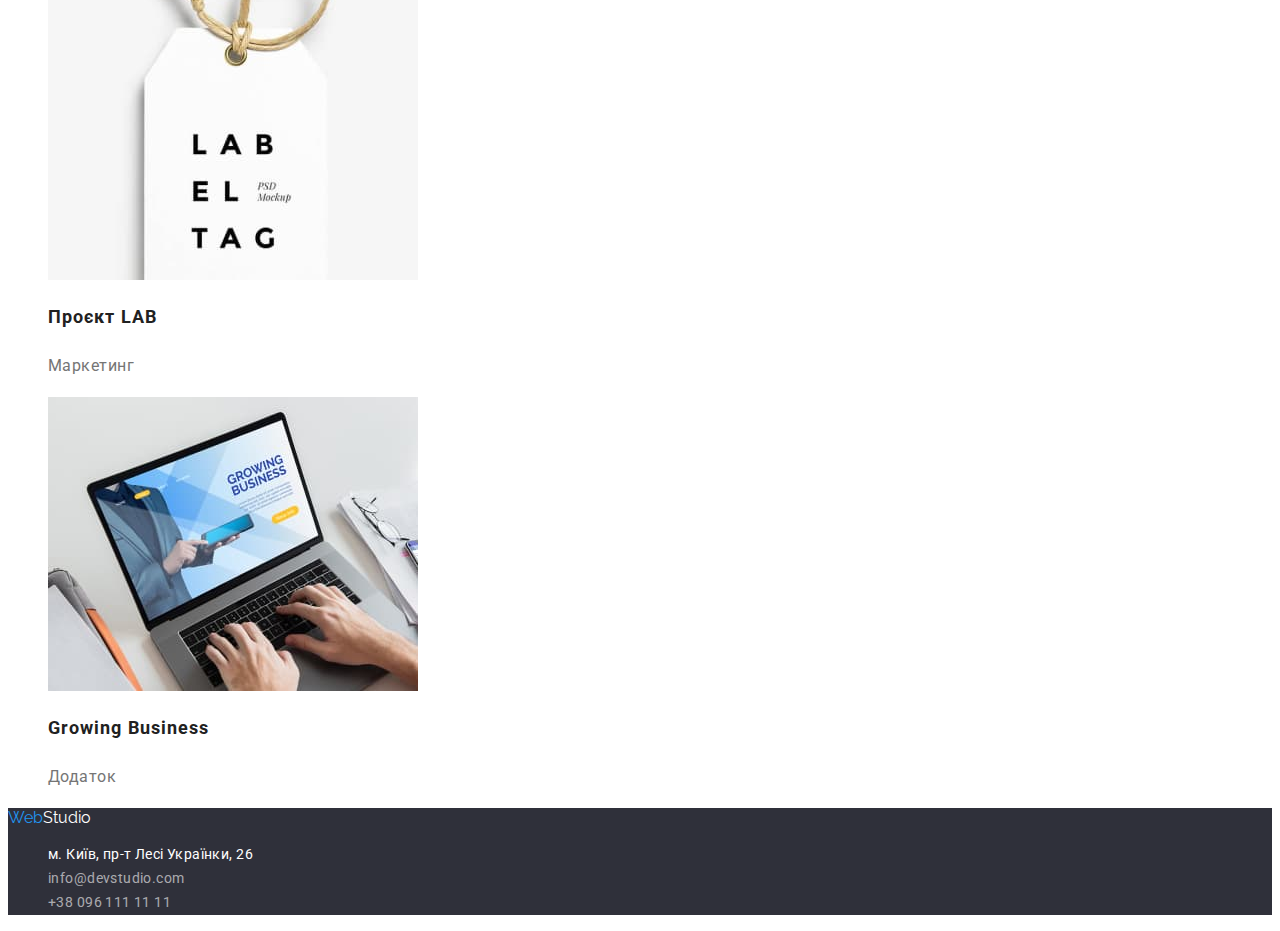
==== commit aabbbb9a: "add css" ====
--- a/portfolio.html
+++ b/portfolio.html
@@ -17,7 +17,7 @@
             <ul class="header-list list">
                 <li class="header-list-item"><a class="header-list-link link list-active-link" href="./index.html">Студія</a></li>
                 <li class="header-list-item"><a class="header-list-link link list-active-link" href="#">Портфоліо</a></li>
-                <li class="header-list-item"><a class="header-list-link link list-active-link" href="#">Контакти</a></li>
+                <li class="header-list-item"><a class="header-list-link link" href="#">Контакти</a></li>
             </ul>
         </nav>
         <ul class="header-list list">
--- a/css/styles.css
+++ b/css/styles.css
@@ -1,3 +1,15 @@
+:root {
+ --main-color: #212121;
+ --link-color: #757575;
+ --active-color: #2196F3;
+ --background-footer-color: #2F303A;
+ --white-colr:  #FFFFFF;
+ --header-logo-color: #000000;
+ --background-hero-color: #2F303A;
+ --filters-button-background-color: #F5F4FA;
+ 
+}
+
 .body {
     font-family: "Roboto", sans-serif ;
 }
@@ -10,11 +22,11 @@
 
 .header-logo {
     font-family: "Raleway";
-    color: #000000;
+    color: var(--header-logo-color);
     text-decoration: none;
 }
 .front-logo {
-    color: #2196F3;
+    color: var(--active-color);
 }
 .header-list-item{
     font-weight: 500;
@@ -24,95 +36,97 @@
 }
 .header-list-link {
    
-    color: #212121;
+    color: var(--main-color);
 }
 .list-active-link:hover, .list-active-link:focus {
-    color: #2196F3;
+    color: var(--active-color);
 }
 .header-mail-link {
    
-    color: #757575;
+    color: var(--link-color);
 }
 .active-link:hover, .active-link:focus {
-    color: #2196F3;
+    color: var(--active-color);
 }
 .header-tel-link {
    
-    color: #757575;
+    color: var(--link-color);
 }
 .active-link:hover, .active-link:focus {
-    color: #2196F3;
+    color: var(--active-color);
 }
 .hero {
-    background: #2F303A;
+    background: var(--background-hero-color);
 }
 .hero-title {
     font-weight: 900;
     font-size: 44px;
     line-height: 1.36;
-    color: #FFFFFF;
+    color: var(--white-colr);
 }
 .button {
+    font-family: 'Roboto';
     cursor: pointer;
+    border-radius: 4px;
 }
 .hero-button {
     font-weight: 700;
     font-size: 16px;
     line-height: 1.87;
-    color: #FFFFFF;
+    color: var(--white-colr);
+    background-color: var(--active-color);
+   
 }
 .benefits-title {
     font-size: 14px;
     line-height: 1.14;
     letter-spacing: 0.03em;
     text-transform: uppercase;
-    color: #212121;
+    color: var(--main-color);
     
 }
 .benefits-text {
     font-size: 14px;
     line-height: 1.71;
     letter-spacing: 0.03em;
-    color: #757575;
+    color: var(--link-color);
 }
 .profile-title {
     font-size: 36px;
     line-height: 1.16;
     letter-spacing: 0.03em;
-    color: #212121;
+    color: var(--main-color);
 
 }
 .team-title {
     font-size: 36px;
     line-height: 1.16;
     letter-spacing: 0.03em;
-    color: #212121;
+    color: var(--main-color);
 }
 .team-name {
     font-weight: 500;
     font-size: 16px;
     line-height: 1.18;
     letter-spacing: 0.03em;
-    color: #212121;
+    color: var(--main-color);
 }
 .team-profession {
-    font-weight: 400;
     font-size: 16px;
     line-height: 1.18;
     letter-spacing: 0.03em;
-    color: #757575;
+    color: var(--link-color);
 }
 .footer {
-    background: #2F303A;
+    background: var(--background-footer-color);
 }
 .footer-logo {
     font-family: "Raleway";
-    color: #FFFFFF;
+    color: var(--white-colr);
     text-decoration: none;
 }
 .address-item { 
     font-style: normal;
-    font-weight: 400;
     font-size: 14px;
     line-height: 1.71;
     letter-spacing: 0.03em;
@@ -120,7 +134,7 @@
 
 }
 .address-map-link {
-    color: #FFFFFF;
+    color: var(--white-colr);
 }
 .address-mail-link {
     color:inherit;
@@ -128,7 +142,7 @@
 .address-tel-link {
     color:inherit;
 }
-          <!--Сторінка Портфоліо-->
+          /* Сторінка Портфоліо */
 
 .filters-button {
     font-weight: 500;
@@ -136,19 +150,24 @@
     line-height: 1.62;
     text-align: center;
     letter-spacing: 0.03em;
-    color: #212121;
+    color: var(--main-color);
+    background-color: var(--filters-button-background-color);
+    border-width: 0px;
+}
+.filters-button:hover, .filters-button:focus {
+    color: var(--white-colr);
+    background-color: var(--active-color);
 }
 .projects-list-title {
-    font-weight: 700;
     font-size: 18px;
     line-height: 2;
     letter-spacing: 0.06em;
-    color: #212121;
+    color: var(--main-color);
 }
 .projects-list-text {
-    font-weight: 400;
     font-size: 16px;
     line-height: 1.87;
     letter-spacing: 0.03em;
-    color: #757575;
-}+    color: var(--link-color);
+}
+ 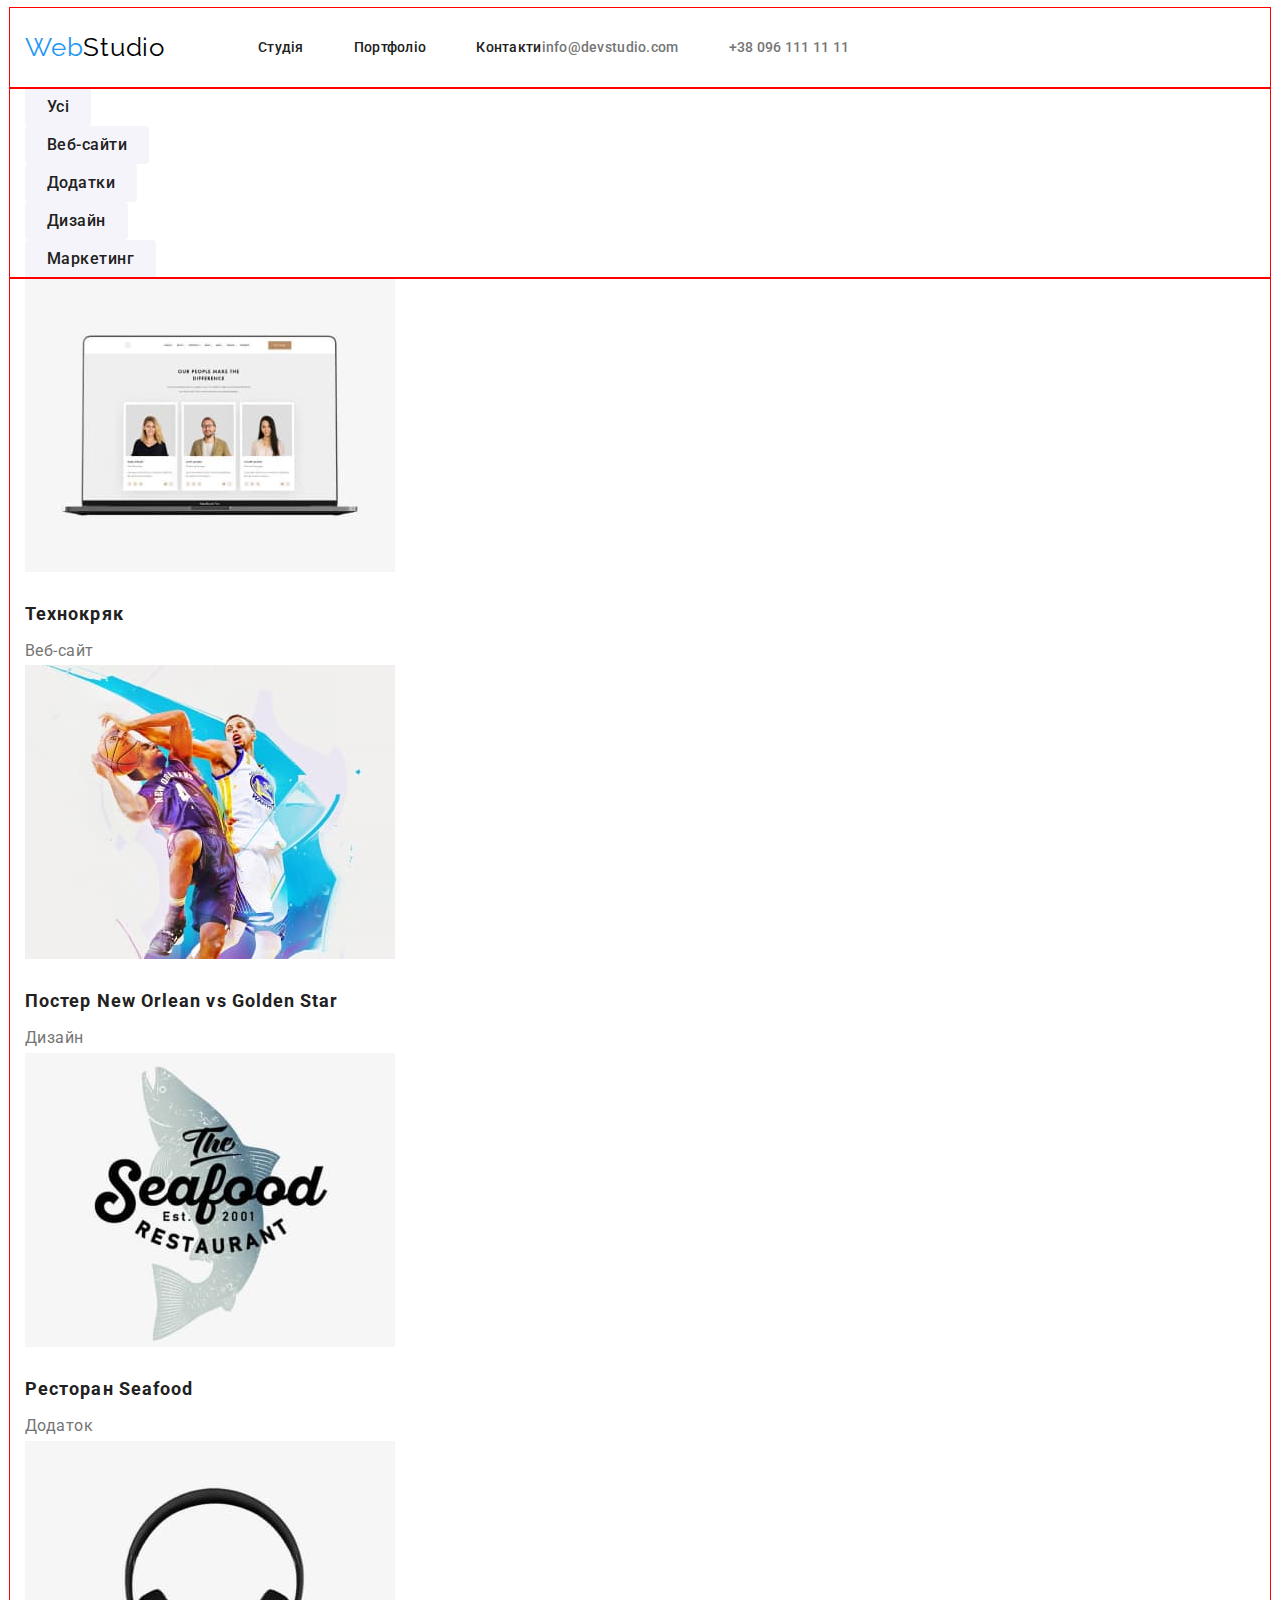
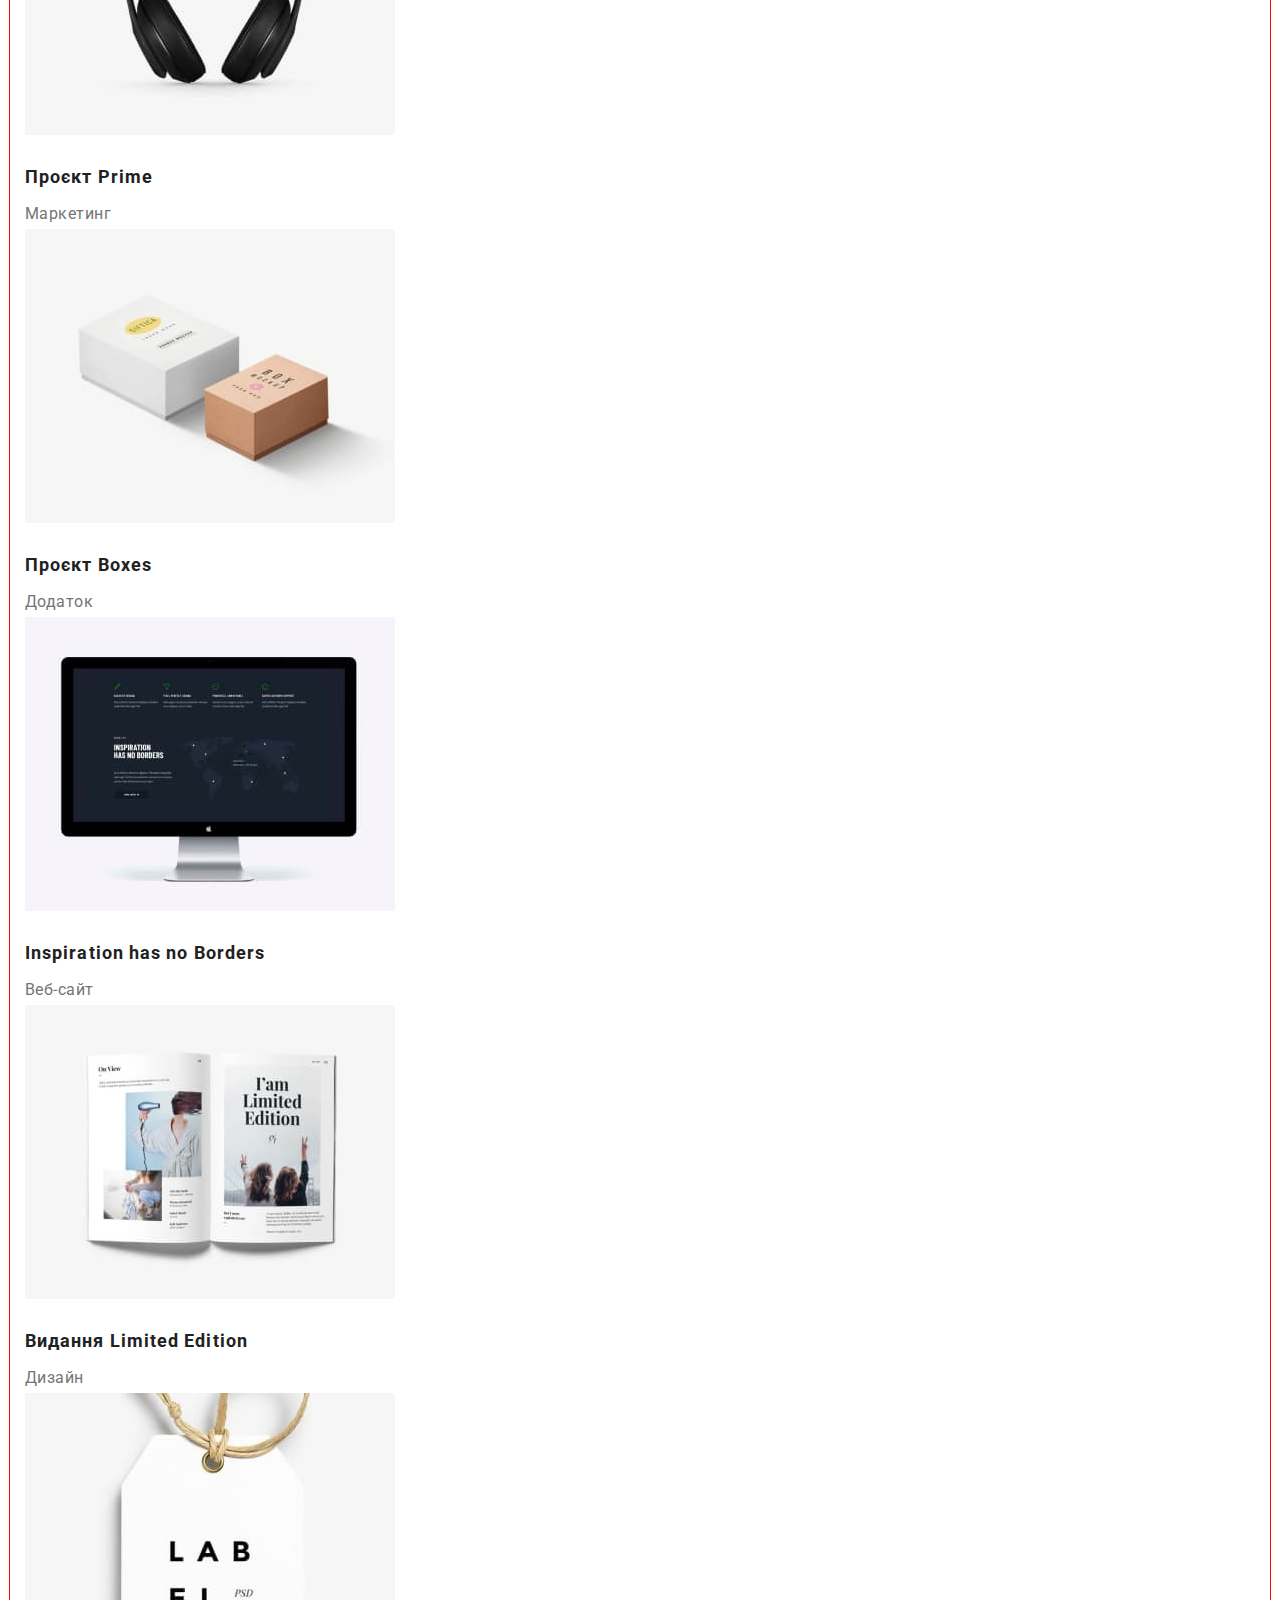
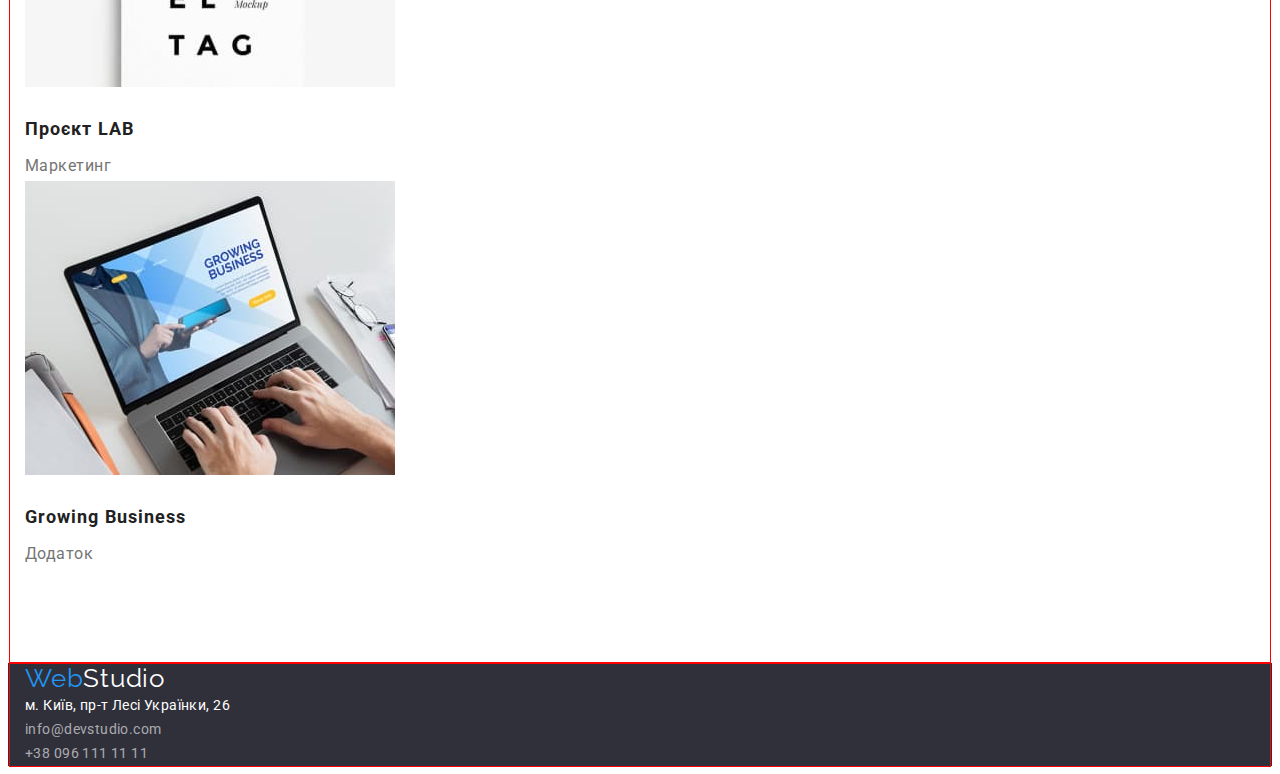
==== commit 11961164: "fif" ====
--- a/portfolio.html
+++ b/portfolio.html
@@ -8,95 +8,111 @@
     <link rel="preconnect" href="https://fonts.googleapis.com">
     <link rel="preconnect" href="https://fonts.gstatic.com" crossorigin>
     <link href="https://fonts.googleapis.com/css2?family=Raleway:wght@700&family=Roboto:wght@400;500;700;900&display=swap" rel="stylesheet">
+    <link rel="stylesheet" href="https://cdnjs.cloudflare.com/ajax/libs/modern-normalize/1.1.0/modern-normalize.min.css" integrity="sha512-wpPYUAdjBVSE4KJnH1VR1HeZfpl1ub8YT/NKx4PuQ5NmX2tKuGu6U/JRp5y+Y8XG2tV+wKQpNHVUX03MfMFn9Q==" crossorigin="anonymous" referrerpolicy="no-referrer" />
     <link rel="stylesheet" href="./css/styles.css">
 </head>
 <body class="body">
     <header class="header">
-        <a href="" class="header-logo"><span class="front-logo">Web</span>Studio</a>
-        <nav class="header-nav">
+        <div class="container"> 
+            <a href="" class="header-logo"><span class="front-logo">Web</span>Studio</a>
+            <nav class="header-nav">
+                <ul class="header-list list">
+                    <li class="header-list-item"><a class="header-list-link link list-active-link" href="./index.html">Студія</a></li>
+                    <li class="header-list-item"><a class="header-list-link link list-active-link" href="#">Портфоліо</a></li>
+                    <li class="header-list-item"><a class="header-list-link link" href="#">Контакти</a></li>
+                </ul>
+            </nav>
             <ul class="header-list list">
-                <li class="header-list-item"><a class="header-list-link link list-active-link" href="./index.html">Студія</a></li>
-                <li class="header-list-item"><a class="header-list-link link list-active-link" href="#">Портфоліо</a></li>
-                <li class="header-list-item"><a class="header-list-link link" href="#">Контакти</a></li>
+                <li class="header-list-item"><a class="header-mail-link link active-link" href="mailto:info@devstudio.com">info@devstudio.com</a></li>
+                <li class="header-list-item"><a class="header-tel-link link active-link" href="tel:+380961111111">+38 096 111 11 11</a></li>
             </ul>
-        </nav>
-        <ul class="header-list list">
-            <li class="header-list-item"><a class="header-mail-link link active-link" href="mailto:info@devstudio.com">info@devstudio.com</a></li>
-            <li class="header-list-item"><a class="header-tel-link link active-link" href="tel:+380961111111">+38 096 111 11 11</a></li>
-        </ul>
+        </div>
+       
     </header>
     <main>
         <!--Фільтер-->
         <section class="filters">
-            <ul class="filters-list list">
-                <li class="filters-list-item"><button class="filters-button button" type="button">Усі</button></li>
-                <li class="filters-list-item"><button class="filters-button button" type="button">Веб-сайти</button></li>
-                <li class="filters-list-item"><button class="filters-button button" type="button">Додатки</button></li>
-                <li class="filters-list-item"><button class="filters-button button" type="button">Дизайн</button></li>
-                <li class="filters-list-item"><button class="filters-button button" type="button">Маркетинг</button></li>
-            </ul>
+            <div class="container">
+                <ul class="filters-list list">
+                    <li class="filters-list-item"><button class="filters-button button" type="button">Усі</button></li>
+                    <li class="filters-list-item"><button class="filters-button button" type="button">Веб-сайти</button></li>
+                    <li class="filters-list-item"><button class="filters-button button" type="button">Додатки</button></li>
+                    <li class="filters-list-item"><button class="filters-button button" type="button">Дизайн</button></li>
+                    <li class="filters-list-item"><button class="filters-button button" type="button">Маркетинг</button></li>
+                </ul>
+
+            </div>
+           
         </section>
         <!--Проекти-->
         <section class="projects">
-            <ul class="projects-list list">
-                <li>
-                    <img src="./images/project1.jpg" alt="веб сторінка" width="370">
-                    <h2 class="projects-list-title">Технокряк</h2>
-                    <p class="projects-list-text">Веб-сайт</p>
-                </li>
-                <li>
-                    <img src="./images/project2.jpg" alt="баскетболісти" width="370">
-                    <h2 class="projects-list-title">Постер New Orlean vs Golden Star</h2>
-                    <p class="projects-list-text">Дизайн</p>
-                </li>
-                <li>
-                    <img src="./images/project3.jpg" alt="логотип ресторану" width="370">
-                    <h2 class="projects-list-title">Ресторан Seafood</h2>
-                    <p class="projects-list-text">Додаток</p>
-                </li>
-                <li>
-                    <img src="./images/project4.jpg" alt="навушники" width="370">
-                    <h2 class="projects-list-title">Проєкт Prime</h2>
-                    <p class="projects-list-text">Маркетинг</p>
-                </li>
-                <li>
-                    <img src="./images/project5.jpg" alt="коробки" width="370">
-                    <h2 class="projects-list-title">Проєкт Boxes</h2>
-                    <p class="projects-list-text">Додаток</p>
-                </li>
-                <li>
-                    <img src="./images/project6.jpg" alt="монітор комп'ютера" width="370">
-                    <h2 class="projects-list-title">Inspiration has no Borders</h2>
-                    <p class="projects-list-text">Веб-сайт</p>
-                </li>
-                <li>
-                    <img src="./images/project7.jpg" alt="книга" width="370">
-                    <h2 class="projects-list-title">Видання Limited Edition</h2>
-                    <p class="projects-list-text">Дизайн</p>
-                </li>
-                <li>
-                    <img src="./images/project8.jpg" alt="бірка лейбла" width="370">
-                    <h2 class="projects-list-title">Проєкт LAB</h2>
-                    <p class="projects-list-text">Маркетинг</p>
-                </li>
-                <li>
-                    <img src="./images/project9.jpg" alt="ноутбук" width="370">
-                    <h2 class="projects-list-title">Growing Business</h2>
-                    <p class="projects-list-text">Додаток</p>
-                </li>
-            </ul>
+            <div class="container">
+                <ul class="projects-list list">
+                    <li>
+                        <img src="./images/project1.jpg" alt="веб сторінка" width="370">
+                        <h2 class="projects-list-title">Технокряк</h2>
+                        <p class="projects-list-text">Веб-сайт</p>
+                    </li>
+                    <li>
+                        <img src="./images/project2.jpg" alt="баскетболісти" width="370">
+                        <h2 class="projects-list-title">Постер New Orlean vs Golden Star</h2>
+                        <p class="projects-list-text">Дизайн</p>
+                    </li>
+                    <li>
+                        <img src="./images/project3.jpg" alt="логотип ресторану" width="370">
+                        <h2 class="projects-list-title">Ресторан Seafood</h2>
+                        <p class="projects-list-text">Додаток</p>
+                    </li>
+                    <li>
+                        <img src="./images/project4.jpg" alt="навушники" width="370">
+                        <h2 class="projects-list-title">Проєкт Prime</h2>
+                        <p class="projects-list-text">Маркетинг</p>
+                    </li>
+                    <li>
+                        <img src="./images/project5.jpg" alt="коробки" width="370">
+                        <h2 class="projects-list-title">Проєкт Boxes</h2>
+                        <p class="projects-list-text">Додаток</p>
+                    </li>
+                    <li>
+                        <img src="./images/project6.jpg" alt="монітор комп'ютера" width="370">
+                        <h2 class="projects-list-title">Inspiration has no Borders</h2>
+                        <p class="projects-list-text">Веб-сайт</p>
+                    </li>
+                    <li>
+                        <img src="./images/project7.jpg" alt="книга" width="370">
+                        <h2 class="projects-list-title">Видання Limited Edition</h2>
+                        <p class="projects-list-text">Дизайн</p>
+                    </li>
+                    <li>
+                        <img src="./images/project8.jpg" alt="бірка лейбла" width="370">
+                        <h2 class="projects-list-title">Проєкт LAB</h2>
+                        <p class="projects-list-text">Маркетинг</p>
+                    </li>
+                    <li>
+                        <img src="./images/project9.jpg" alt="ноутбук" width="370">
+                        <h2 class="projects-list-title">Growing Business</h2>
+                        <p class="projects-list-text">Додаток</p>
+                    </li>
+                </ul>
+
+            </div>
+           
         </section>
     </main>
     <footer class="footer">
-        <a href="" class="footer-logo"><span class="front-logo">Web</span>Studio</a>
-        <address class="address">
-            <ul class="footer-list list">
-                <li class="address-item"><a class="address-map-link link active-link"  href="https://goo.gl/maps/F1iqAHA5WDpbXQDT6" target="_blank" rel="noopener noreferrer nofollow">м.
-                        Київ, пр-т Лесі Українки, 26</a></li>
-                <li class="address-item"><a class="address-mail-link link active-link" href="mailto:info@devstudio.com">info@devstudio.com</a></li>
-                <li class="address-item"><a class="address-tel-link link active-link" href="tel:+380961111111">+38 096 111 11 11</a></li>
-            </ul>
-        </address>
+        <div class="container">
+            <a href="" class="footer-logo"><span class="front-logo">Web</span>Studio</a>
+            <address class="address">
+                <ul class="footer-list list">
+                    <li class="address-item"><a class="address-map-link link active-link"  href="https://goo.gl/maps/F1iqAHA5WDpbXQDT6" target="_blank" rel="noopener noreferrer nofollow">м.
+                            Київ, пр-т Лесі Українки, 26</a></li>
+                    <li class="address-item"><a class="address-mail-link link active-link" href="mailto:info@devstudio.com">info@devstudio.com</a></li>
+                    <li class="address-item"><a class="address-tel-link link active-link" href="tel:+380961111111">+38 096 111 11 11</a></li>
+                </ul>
+            </address>
+
+        </div>
+       
     </footer>
     
 </body>
--- a/css/styles.css
+++ b/css/styles.css
@@ -9,25 +9,56 @@
  --filters-button-background-color: #F5F4FA;
  
 }
+h1,h2,h3,p {
+    margin: 0;
+}
 
 .body {
+   
     font-family: "Roboto", sans-serif ;
+}
+.container {
+    outline: 1px solid red;
+    width: 1230px;
+    margin: 0 auto;
+    padding: 0 15px;
 }
 .link {
     text-decoration: none;
 }
 .list {
     list-style: none;
+    margin: 0;
+    padding-left: 0;
+}
+.header .container {
+    display: flex;
+    align-items: center;
 }
 
 .header-logo {
+    margin-right: 93px;
+    padding-top: 24px;
+    padding-bottom: 25px;
     font-family: "Raleway";
+    font-size: 26px;
+    line-height: 31px;
+    letter-spacing: 0.03em;
     color: var(--header-logo-color);
     text-decoration: none;
 }
 .front-logo {
     color: var(--active-color);
 }
+.header-list {
+    display: flex;
+}
+.header-list-item:not(:first-child) {
+    margin-left: 50px;
+}
+.header-contacts {
+    margin-left: auto;
+}
 .header-list-item{
     font-weight: 500;
     font-size: 14px;
@@ -57,8 +88,16 @@
 }
 .hero {
     background: var(--background-hero-color);
+    text-align: center;    
+}
+.hero-content {
+    padding-top: 200px;
+    padding-bottom: 200px;
 }
 .hero-title {
+    
+    margin-bottom: 30px;
+    
     font-weight: 900;
     font-size: 44px;
     line-height: 1.36;
@@ -70,6 +109,7 @@
     border-radius: 4px;
 }
 .hero-button {
+    padding: 10px 32px;
     font-weight: 700;
     font-size: 16px;
     line-height: 1.87;
@@ -78,6 +118,8 @@
    
 }
 .benefits-title {
+    padding-top: 94px;
+    margin-bottom: 10px;
     font-size: 14px;
     line-height: 1.14;
     letter-spacing: 0.03em;
@@ -85,26 +127,43 @@
     color: var(--main-color);
     
 }
+.benefits-list {
+    padding-bottom: 94px;
+}
 .benefits-text {
+    
     font-size: 14px;
     line-height: 1.71;
     letter-spacing: 0.03em;
     color: var(--link-color);
 }
 .profile-title {
+    margin-bottom: 50px;
+    text-align: center;
     font-size: 36px;
     line-height: 1.16;
     letter-spacing: 0.03em;
     color: var(--main-color);
 
 }
+.profile-list {
+    padding-bottom: 94px;
+}
 .team-title {
+    text-align: center;
+    margin-bottom: 50px;
+    padding-top: 94px;
     font-size: 36px;
     line-height: 1.16;
     letter-spacing: 0.03em;
     color: var(--main-color);
 }
+.team-list {
+    padding-bottom: 94px;
+}
 .team-name {
+    margin-top: 30px;
+    margin-bottom: 10px;
     font-weight: 500;
     font-size: 16px;
     line-height: 1.18;
@@ -122,6 +181,9 @@
 }
 .footer-logo {
     font-family: "Raleway";
+    font-size: 26px;
+    line-height: 31px;
+    letter-spacing: 0.03em;
     color: var(--white-colr);
     text-decoration: none;
 }
@@ -145,6 +207,7 @@
           /* Сторінка Портфоліо */
 
 .filters-button {
+    padding: 6px 22px;
     font-weight: 500;
     font-size: 16px;
     line-height: 1.62;
@@ -158,13 +221,18 @@
     color: var(--white-colr);
     background-color: var(--active-color);
 }
+.projects-list {
+    padding-bottom: 94px;
+}
 .projects-list-title {
+    margin-top: 20px;
     font-size: 18px;
     line-height: 2;
     letter-spacing: 0.06em;
     color: var(--main-color);
 }
 .projects-list-text {
+    margin-top: 4px;
     font-size: 16px;
     line-height: 1.87;
     letter-spacing: 0.03em;
